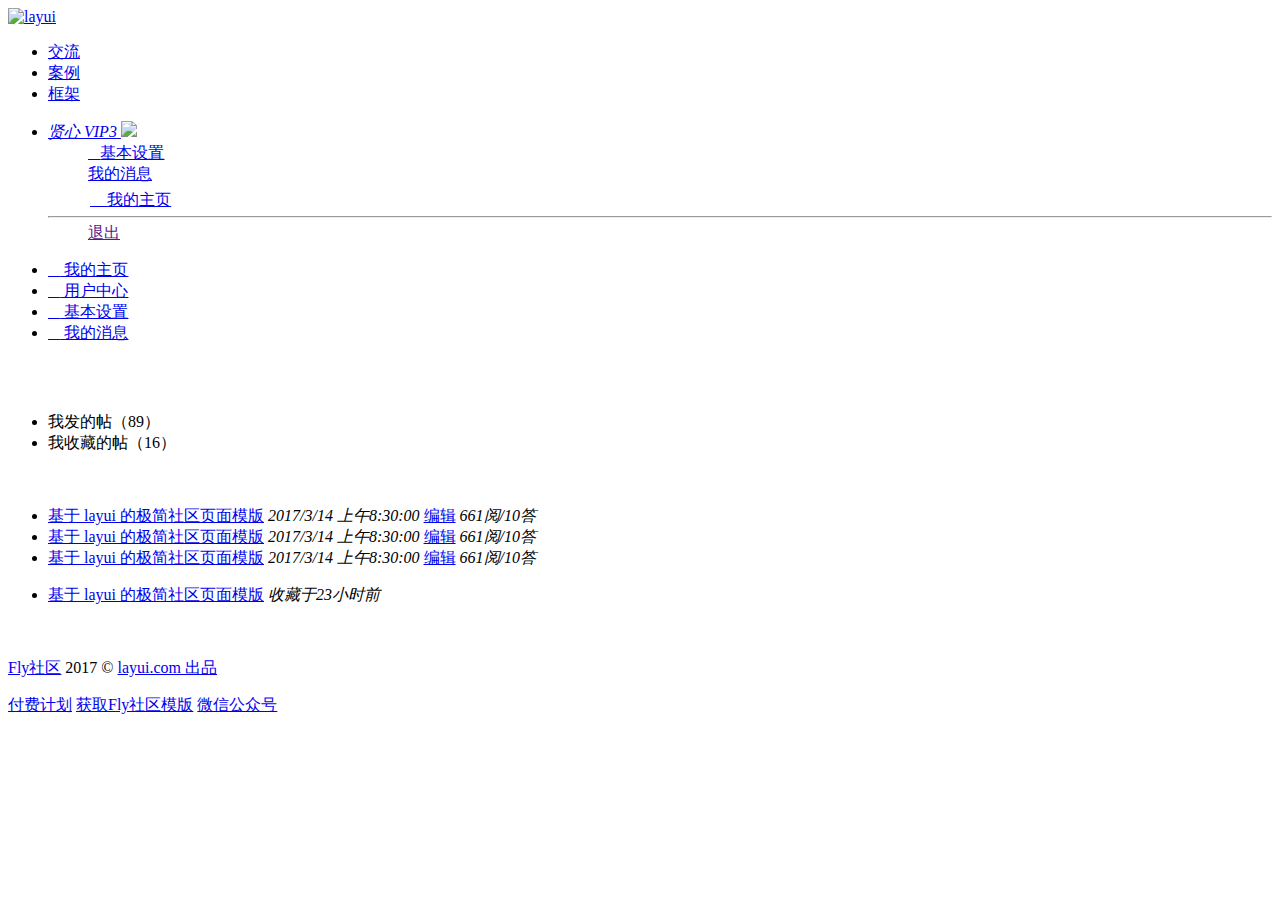
==== src/main/webapp/WEB-INF/html/user/index.html @ c520547f "暂存" ====
<!DOCTYPE html>
<html>
<head>
  <meta charset="utf-8">
  <title>用户中心</title>
  <meta name="viewport" content="width=device-width, initial-scale=1, maximum-scale=1">
  <meta name="keywords" content="fly,layui,前端社区">
  <meta name="description" content="Fly社区是模块化前端UI框架Layui的官网社区，致力于为web开发提供强劲动力">
  <link rel="stylesheet" href="../../res/layui/css/layui.css">
  <link rel="stylesheet" href="../../res/css/global.css">
</head>
<body>

<div class="fly-header layui-bg-black">
  <div class="layui-container">
    <a class="fly-logo" href="/">
      <img src="../../res/images/logo.png" alt="layui">
    </a>
    <ul class="layui-nav fly-nav layui-hide-xs">
      <li class="layui-nav-item layui-this">
        <a href="/"><i class="iconfont icon-jiaoliu"></i>交流</a>
      </li>
      <li class="layui-nav-item">
        <a href="../case/case.html"><i class="iconfont icon-iconmingxinganli"></i>案例</a>
      </li>
      <li class="layui-nav-item">
        <a href="http://www.layui.com/" target="_blank"><i class="iconfont icon-ui"></i>框架</a>
      </li>
    </ul>
    
    <ul class="layui-nav fly-nav-user">
      <!-- 登入后的状态 -->
      <li class="layui-nav-item">
        <a class="fly-nav-avatar" href="javascript:;">
          <cite class="layui-hide-xs">贤心</cite>
          <i class="iconfont icon-renzheng layui-hide-xs" title="认证信息：layui 作者"></i>
          <i class="layui-badge fly-badge-vip layui-hide-xs">VIP3</i>
          <img src="https://tva1.sinaimg.cn/crop.0.0.118.118.180/5db11ff4gw1e77d3nqrv8j203b03cweg.jpg">
        </a>
        <dl class="layui-nav-child">
          <dd><a href="set.html"><i class="layui-icon">&#xe620;</i>基本设置</a></dd>
          <dd><a href="message.html"><i class="iconfont icon-tongzhi" style="top: 4px;"></i>我的消息</a></dd>
          <dd><a href="home.html"><i class="layui-icon" style="margin-left: 2px; font-size: 22px;">&#xe68e;</i>我的主页</a></dd>
          <hr style="margin: 5px 0;">
          <dd><a href="" style="text-align: center;">退出</a></dd>
        </dl>
      </li>
    </ul>
  </div>
</div>

<div class="layui-container fly-marginTop fly-user-main">
  <ul class="layui-nav layui-nav-tree layui-inline" lay-filter="user">
    <li class="layui-nav-item">
      <a href="home.html">
        <i class="layui-icon">&#xe609;</i>
        我的主页
      </a>
    </li>
    <li class="layui-nav-item layui-this">
      <a href="index.html">
        <i class="layui-icon">&#xe612;</i>
        用户中心
      </a>
    </li>
    <li class="layui-nav-item">
      <a href="set.html">
        <i class="layui-icon">&#xe620;</i>
        基本设置
      </a>
    </li>
    <li class="layui-nav-item">
      <a href="message.html">
        <i class="layui-icon">&#xe611;</i>
        我的消息
      </a>
    </li>
  </ul>

  <div class="site-tree-mobile layui-hide">
    <i class="layui-icon">&#xe602;</i>
  </div>
  <div class="site-mobile-shade"></div>
  
  <div class="site-tree-mobile layui-hide">
    <i class="layui-icon">&#xe602;</i>
  </div>
  <div class="site-mobile-shade"></div>
  
  
  <div class="fly-panel fly-panel-user" pad20>
    <!--
    <div class="fly-msg" style="margin-top: 15px;">
      您的邮箱尚未验证，这比较影响您的帐号安全，<a href="activate.html">立即去激活？</a>
    </div>
    -->
    <div class="layui-tab layui-tab-brief" lay-filter="user">
      <ul class="layui-tab-title" id="LAY_mine">
        <li data-type="mine-jie" lay-id="index" class="layui-this">我发的帖（<span>89</span>）</li>
        <li data-type="collection" data-url="/collection/find/" lay-id="collection">我收藏的帖（<span>16</span>）</li>
      </ul>
      <div class="layui-tab-content" style="padding: 20px 0;">
        <div class="layui-tab-item layui-show">
          <ul class="mine-view jie-row">
            <li>
              <a class="jie-title" href="../jie/detail.html" target="_blank">基于 layui 的极简社区页面模版</a>
              <i>2017/3/14 上午8:30:00</i>
              <a class="mine-edit" href="/jie/edit/8116">编辑</a>
              <em>661阅/10答</em>
            </li>
            <li>
              <a class="jie-title" href="../jie/detail.html" target="_blank">基于 layui 的极简社区页面模版</a>
              <i>2017/3/14 上午8:30:00</i>
              <a class="mine-edit" href="/jie/edit/8116">编辑</a>
              <em>661阅/10答</em>
            </li>
            <li>
              <a class="jie-title" href="../jie/detail.html" target="_blank">基于 layui 的极简社区页面模版</a>
              <i>2017/3/14 上午8:30:00</i>
              <a class="mine-edit" href="/jie/edit/8116">编辑</a>
              <em>661阅/10答</em>
            </li>
          </ul>
          <div id="LAY_page"></div>
        </div>
        <div class="layui-tab-item">
          <ul class="mine-view jie-row">
            <li>
              <a class="jie-title" href="../jie/detail.html" target="_blank">基于 layui 的极简社区页面模版</a>
              <i>收藏于23小时前</i>  </li>
          </ul>
          <div id="LAY_page1"></div>
        </div>
      </div>
    </div>
  </div>
</div>

<div class="fly-footer">
  <p><a href="http://fly.layui.com/" target="_blank">Fly社区</a> 2017 &copy; <a href="http://www.layui.com/" target="_blank">layui.com 出品</a></p>
  <p>
    <a href="http://fly.layui.com/jie/3147/" target="_blank">付费计划</a>
    <a href="http://www.layui.com/template/fly/" target="_blank">获取Fly社区模版</a>
    <a href="http://fly.layui.com/jie/2461/" target="_blank">微信公众号</a>
  </p>
</div>

<script src="../../res/layui/layui.js"></script>
<script>
layui.cache.page = 'user';
layui.cache.user = {
  username: '游客'
  ,uid: -1
  ,avatar: '../../res/images/avatar/00.jpg'
  ,experience: 83
  ,sex: '男'
};
layui.config({
  version: "3.0.0"
  ,base: '../../res/mods/'
}).extend({
  fly: 'index'
}).use('fly');
</script>

</body>
</html>
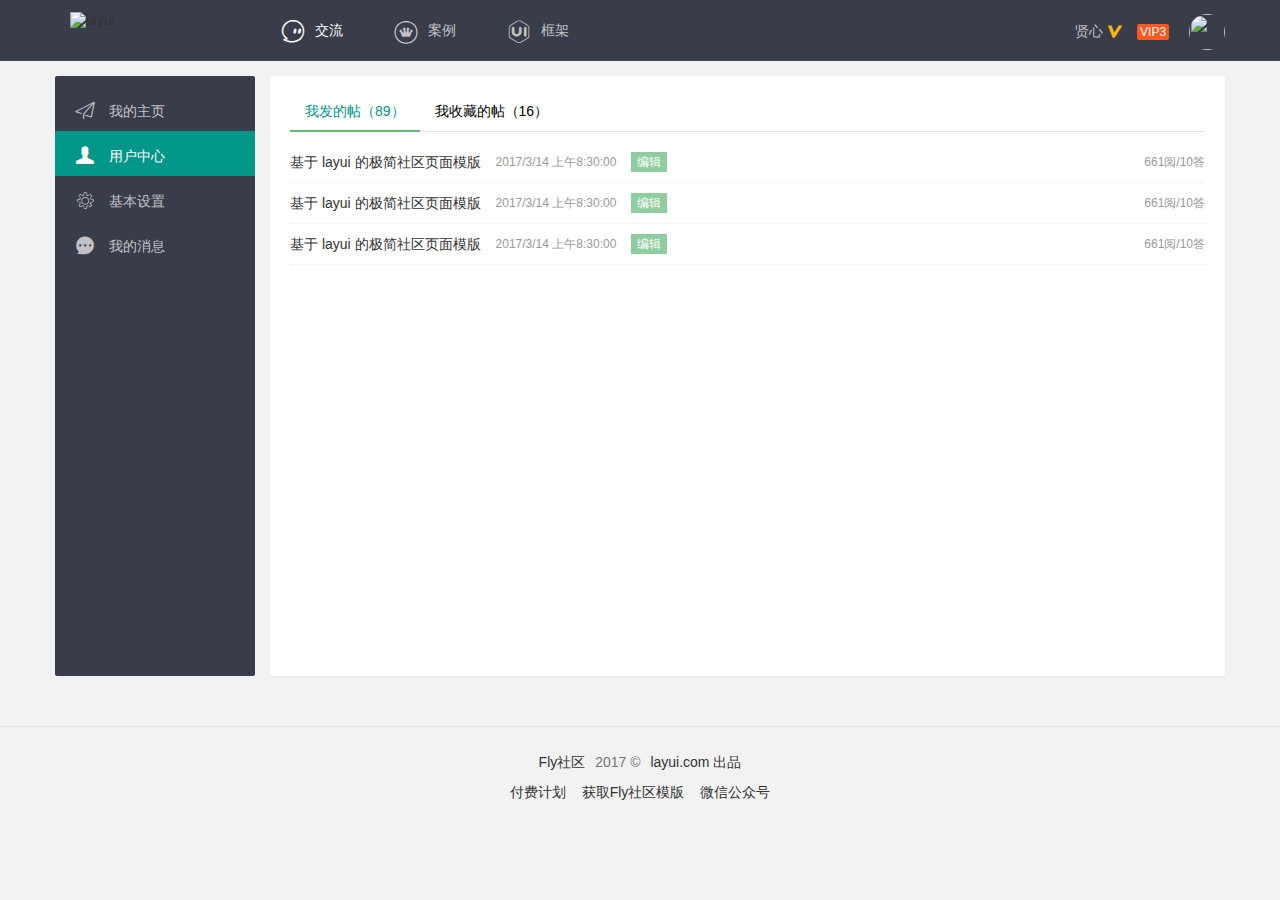
==== commit aba0815e: "基本功能完成" ====
--- a/src/main/webapp/WEB-INF/html/user/index.html
+++ b/src/main/webapp/WEB-INF/html/user/index.html
@@ -7,8 +7,8 @@
   <meta name="viewport" content="width=device-width, initial-scale=1, maximum-scale=1">
   <meta name="keywords" content="fly,layui,前端社区">
   <meta name="description" content="Fly社区是模块化前端UI框架Layui的官网社区，致力于为web开发提供强劲动力">
-  <link rel="stylesheet" href="../../res/layui/css/layui.css">
-  <link rel="stylesheet" href="../../res/css/global.css">
+  <link rel="stylesheet" href="../../../statics/plugin/layui/css/layui.css">
+  <link rel="stylesheet" href="../../../statics/css/global.css">
 </head>
 <body>
 
@@ -82,19 +82,15 @@
     <i class="layui-icon">&#xe602;</i>
   </div>
   <div class="site-mobile-shade"></div>
-  
+
   <div class="site-tree-mobile layui-hide">
     <i class="layui-icon">&#xe602;</i>
   </div>
   <div class="site-mobile-shade"></div>
-  
-  
+
+
   <div class="fly-panel fly-panel-user" pad20>
-    <!--
-    <div class="fly-msg" style="margin-top: 15px;">
-      您的邮箱尚未验证，这比较影响您的帐号安全，<a href="activate.html">立即去激活？</a>
-    </div>
-    -->
+
     <div class="layui-tab layui-tab-brief" lay-filter="user">
       <ul class="layui-tab-title" id="LAY_mine">
         <li data-type="mine-jie" lay-id="index" class="layui-this">我发的帖（<span>89</span>）</li>
--- a/src/main/webapp/statics/plugin/layui/css/layui.css
+++ b/src/main/webapp/statics/plugin/layui/css/layui.css
@@ -0,0 +1,2 @@
+/** layui-v2.5.6 MIT License By https://www.layui.com */
+ .layui-inline,img{display:inline-block;vertical-align:middle}h1,h2,h3,h4,h5,h6{font-weight:400}.layui-edge,.layui-header,.layui-inline,.layui-main{position:relative}.layui-body,.layui-edge,.layui-elip{overflow:hidden}.layui-btn,.layui-edge,.layui-inline,img{vertical-align:middle}.layui-btn,.layui-disabled,.layui-icon,.layui-unselect{-moz-user-select:none;-webkit-user-select:none;-ms-user-select:none}.layui-elip,.layui-form-checkbox span,.layui-form-pane .layui-form-label{text-overflow:ellipsis;white-space:nowrap}.layui-breadcrumb,.layui-tree-btnGroup{visibility:hidden}blockquote,body,button,dd,div,dl,dt,form,h1,h2,h3,h4,h5,h6,input,li,ol,p,pre,td,textarea,th,ul{margin:0;padding:0;-webkit-tap-highlight-color:rgba(0,0,0,0)}a:active,a:hover{outline:0}img{border:none}li{list-style:none}table{border-collapse:collapse;border-spacing:0}h4,h5,h6{font-size:100%}button,input,optgroup,option,select,textarea{font-family:inherit;font-size:inherit;font-style:inherit;font-weight:inherit;outline:0}pre{white-space:pre-wrap;white-space:-moz-pre-wrap;white-space:-pre-wrap;white-space:-o-pre-wrap;word-wrap:break-word}body{line-height:24px;font:14px Helvetica Neue,Helvetica,PingFang SC,Tahoma,Arial,sans-serif}hr{height:1px;margin:10px 0;border:0;clear:both}a{color:#333;text-decoration:none}a:hover{color:#777}a cite{font-style:normal;*cursor:pointer}.layui-border-box,.layui-border-box *{box-sizing:border-box}.layui-box,.layui-box *{box-sizing:content-box}.layui-clear{clear:both;*zoom:1}.layui-clear:after{content:'\20';clear:both;*zoom:1;display:block;height:0}.layui-inline{*display:inline;*zoom:1}.layui-edge{display:inline-block;width:0;height:0;border-width:6px;border-style:dashed;border-color:transparent}.layui-edge-top{top:-4px;border-bottom-color:#999;border-bottom-style:solid}.layui-edge-right{border-left-color:#999;border-left-style:solid}.layui-edge-bottom{top:2px;border-top-color:#999;border-top-style:solid}.layui-edge-left{border-right-color:#999;border-right-style:solid}.layui-disabled,.layui-disabled:hover{color:#d2d2d2!important;cursor:not-allowed!important}.layui-circle{border-radius:100%}.layui-show{display:block!important}.layui-hide{display:none!important}@font-face{font-family:layui-icon;src:url(../font/iconfont.eot?v=256);src:url(../font/iconfont.eot?v=256#iefix) format('embedded-opentype'),url(../font/iconfont.woff2?v=256) format('woff2'),url(../font/iconfont.woff?v=256) format('woff'),url(../font/iconfont.ttf?v=256) format('truetype'),url(../font/iconfont.svg?v=256#layui-icon) format('svg')}.layui-icon{font-family:layui-icon!important;font-size:16px;font-style:normal;-webkit-font-smoothing:antialiased;-moz-osx-font-smoothing:grayscale}.layui-icon-reply-fill:before{content:"\e611"}.layui-icon-set-fill:before{content:"\e614"}.layui-icon-menu-fill:before{content:"\e60f"}.layui-icon-search:before{content:"\e615"}.layui-icon-share:before{content:"\e641"}.layui-icon-set-sm:before{content:"\e620"}.layui-icon-engine:before{content:"\e628"}.layui-icon-close:before{content:"\1006"}.layui-icon-close-fill:before{content:"\1007"}.layui-icon-chart-screen:before{content:"\e629"}.layui-icon-star:before{content:"\e600"}.layui-icon-circle-dot:before{content:"\e617"}.layui-icon-chat:before{content:"\e606"}.layui-icon-release:before{content:"\e609"}.layui-icon-list:before{content:"\e60a"}.layui-icon-chart:before{content:"\e62c"}.layui-icon-ok-circle:before{content:"\1005"}.layui-icon-layim-theme:before{content:"\e61b"}.layui-icon-table:before{content:"\e62d"}.layui-icon-right:before{content:"\e602"}.layui-icon-left:before{content:"\e603"}.layui-icon-cart-simple:before{content:"\e698"}.layui-icon-face-cry:before{content:"\e69c"}.layui-icon-face-smile:before{content:"\e6af"}.layui-icon-survey:before{content:"\e6b2"}.layui-icon-tree:before{content:"\e62e"}.layui-icon-ie:before{content:"\e7bb"}.layui-icon-upload-circle:before{content:"\e62f"}.layui-icon-add-circle:before{content:"\e61f"}.layui-icon-download-circle:before{content:"\e601"}.layui-icon-templeate-1:before{content:"\e630"}.layui-icon-util:before{content:"\e631"}.layui-icon-face-surprised:before{content:"\e664"}.layui-icon-edit:before{content:"\e642"}.layui-icon-speaker:before{content:"\e645"}.layui-icon-down:before{content:"\e61a"}.layui-icon-file:before{content:"\e621"}.layui-icon-layouts:before{content:"\e632"}.layui-icon-rate-half:before{content:"\e6c9"}.layui-icon-add-circle-fine:before{content:"\e608"}.layui-icon-prev-circle:before{content:"\e633"}.layui-icon-read:before{content:"\e705"}.layui-icon-404:before{content:"\e61c"}.layui-icon-carousel:before{content:"\e634"}.layui-icon-help:before{content:"\e607"}.layui-icon-code-circle:before{content:"\e635"}.layui-icon-windows:before{content:"\e67f"}.layui-icon-water:before{content:"\e636"}.layui-icon-username:before{content:"\e66f"}.layui-icon-find-fill:before{content:"\e670"}.layui-icon-about:before{content:"\e60b"}.layui-icon-location:before{content:"\e715"}.layui-icon-up:before{content:"\e619"}.layui-icon-pause:before{content:"\e651"}.layui-icon-date:before{content:"\e637"}.layui-icon-layim-uploadfile:before{content:"\e61d"}.layui-icon-delete:before{content:"\e640"}.layui-icon-play:before{content:"\e652"}.layui-icon-top:before{content:"\e604"}.layui-icon-firefox:before{content:"\e686"}.layui-icon-friends:before{content:"\e612"}.layui-icon-refresh-3:before{content:"\e9aa"}.layui-icon-ok:before{content:"\e605"}.layui-icon-layer:before{content:"\e638"}.layui-icon-face-smile-fine:before{content:"\e60c"}.layui-icon-dollar:before{content:"\e659"}.layui-icon-group:before{content:"\e613"}.layui-icon-layim-download:before{content:"\e61e"}.layui-icon-picture-fine:before{content:"\e60d"}.layui-icon-link:before{content:"\e64c"}.layui-icon-diamond:before{content:"\e735"}.layui-icon-log:before{content:"\e60e"}.layui-icon-key:before{content:"\e683"}.layui-icon-rate-solid:before{content:"\e67a"}.layui-icon-fonts-del:before{content:"\e64f"}.layui-icon-unlink:before{content:"\e64d"}.layui-icon-fonts-clear:before{content:"\e639"}.layui-icon-triangle-r:before{content:"\e623"}.layui-icon-circle:before{content:"\e63f"}.layui-icon-radio:before{content:"\e643"}.layui-icon-align-center:before{content:"\e647"}.layui-icon-align-right:before{content:"\e648"}.layui-icon-align-left:before{content:"\e649"}.layui-icon-loading-1:before{content:"\e63e"}.layui-icon-return:before{content:"\e65c"}.layui-icon-fonts-strong:before{content:"\e62b"}.layui-icon-upload:before{content:"\e67c"}.layui-icon-dialogue:before{content:"\e63a"}.layui-icon-video:before{content:"\e6ed"}.layui-icon-headset:before{content:"\e6fc"}.layui-icon-cellphone-fine:before{content:"\e63b"}.layui-icon-add-1:before{content:"\e654"}.layui-icon-face-smile-b:before{content:"\e650"}.layui-icon-fonts-html:before{content:"\e64b"}.layui-icon-screen-full:before{content:"\e622"}.layui-icon-form:before{content:"\e63c"}.layui-icon-cart:before{content:"\e657"}.layui-icon-camera-fill:before{content:"\e65d"}.layui-icon-tabs:before{content:"\e62a"}.layui-icon-heart-fill:before{content:"\e68f"}.layui-icon-fonts-code:before{content:"\e64e"}.layui-icon-ios:before{content:"\e680"}.layui-icon-at:before{content:"\e687"}.layui-icon-fire:before{content:"\e756"}.layui-icon-set:before{content:"\e716"}.layui-icon-fonts-u:before{content:"\e646"}.layui-icon-triangle-d:before{content:"\e625"}.layui-icon-tips:before{content:"\e702"}.layui-icon-picture:before{content:"\e64a"}.layui-icon-more-vertical:before{content:"\e671"}.layui-icon-bluetooth:before{content:"\e689"}.layui-icon-flag:before{content:"\e66c"}.layui-icon-loading:before{content:"\e63d"}.layui-icon-fonts-i:before{content:"\e644"}.layui-icon-refresh-1:before{content:"\e666"}.layui-icon-rmb:before{content:"\e65e"}.layui-icon-addition:before{content:"\e624"}.layui-icon-home:before{content:"\e68e"}.layui-icon-time:before{content:"\e68d"}.layui-icon-user:before{content:"\e770"}.layui-icon-notice:before{content:"\e667"}.layui-icon-chrome:before{content:"\e68a"}.layui-icon-edge:before{content:"\e68b"}.layui-icon-login-weibo:before{content:"\e675"}.layui-icon-voice:before{content:"\e688"}.layui-icon-upload-drag:before{content:"\e681"}.layui-icon-login-qq:before{content:"\e676"}.layui-icon-snowflake:before{content:"\e6b1"}.layui-icon-heart:before{content:"\e68c"}.layui-icon-logout:before{content:"\e682"}.layui-icon-file-b:before{content:"\e655"}.layui-icon-template:before{content:"\e663"}.layui-icon-transfer:before{content:"\e691"}.layui-icon-auz:before{content:"\e672"}.layui-icon-console:before{content:"\e665"}.layui-icon-app:before{content:"\e653"}.layui-icon-prev:before{content:"\e65a"}.layui-icon-website:before{content:"\e7ae"}.layui-icon-next:before{content:"\e65b"}.layui-icon-component:before{content:"\e857"}.layui-icon-android:before{content:"\e684"}.layui-icon-more:before{content:"\e65f"}.layui-icon-login-wechat:before{content:"\e677"}.layui-icon-shrink-right:before{content:"\e668"}.layui-icon-spread-left:before{content:"\e66b"}.layui-icon-camera:before{content:"\e660"}.layui-icon-note:before{content:"\e66e"}.layui-icon-refresh:before{content:"\e669"}.layui-icon-female:before{content:"\e661"}.layui-icon-male:before{content:"\e662"}.layui-icon-screen-restore:before{content:"\e758"}.layui-icon-password:before{content:"\e673"}.layui-icon-senior:before{content:"\e674"}.layui-icon-theme:before{content:"\e66a"}.layui-icon-tread:before{content:"\e6c5"}.layui-icon-praise:before{content:"\e6c6"}.layui-icon-star-fill:before{content:"\e658"}.layui-icon-rate:before{content:"\e67b"}.layui-icon-template-1:before{content:"\e656"}.layui-icon-vercode:before{content:"\e679"}.layui-icon-service:before{content:"\e626"}.layui-icon-cellphone:before{content:"\e678"}.layui-icon-print:before{content:"\e66d"}.layui-icon-cols:before{content:"\e610"}.layui-icon-wifi:before{content:"\e7e0"}.layui-icon-export:before{content:"\e67d"}.layui-icon-rss:before{content:"\e808"}.layui-icon-slider:before{content:"\e714"}.layui-icon-email:before{content:"\e618"}.layui-icon-subtraction:before{content:"\e67e"}.layui-icon-mike:before{content:"\e6dc"}.layui-icon-light:before{content:"\e748"}.layui-icon-gift:before{content:"\e627"}.layui-icon-mute:before{content:"\e685"}.layui-icon-reduce-circle:before{content:"\e616"}.layui-icon-music:before{content:"\e690"}.layui-main{width:1140px;margin:0 auto}.layui-header{z-index:1000;height:60px}.layui-header a:hover{transition:all .5s;-webkit-transition:all .5s}.layui-side{position:fixed;left:0;top:0;bottom:0;z-index:999;width:200px;overflow-x:hidden}.layui-side-scroll{position:relative;width:220px;height:100%;overflow-x:hidden}.layui-body{position:absolute;left:200px;right:0;top:0;bottom:0;z-index:998;width:auto;overflow-y:auto;box-sizing:border-box}.layui-layout-body{overflow:hidden}.layui-layout-admin .layui-header{background-color:#23262E}.layui-layout-admin .layui-side{top:60px;width:200px;overflow-x:hidden}.layui-layout-admin .layui-body{position:fixed;top:60px;bottom:44px}.layui-layout-admin .layui-main{width:auto;margin:0 15px}.layui-layout-admin .layui-footer{position:fixed;left:200px;right:0;bottom:0;height:44px;line-height:44px;padding:0 15px;background-color:#eee}.layui-layout-admin .layui-logo{position:absolute;left:0;top:0;width:200px;height:100%;line-height:60px;text-align:center;color:#009688;font-size:16px}.layui-layout-admin .layui-header .layui-nav{background:0 0}.layui-layout-left{position:absolute!important;left:200px;top:0}.layui-layout-right{position:absolute!important;right:0;top:0}.layui-container{position:relative;margin:0 auto;padding:0 15px;box-sizing:border-box}.layui-fluid{position:relative;margin:0 auto;padding:0 15px}.layui-row:after,.layui-row:before{content:'';display:block;clear:both}.layui-col-lg1,.layui-col-lg10,.layui-col-lg11,.layui-col-lg12,.layui-col-lg2,.layui-col-lg3,.layui-col-lg4,.layui-col-lg5,.layui-col-lg6,.layui-col-lg7,.layui-col-lg8,.layui-col-lg9,.layui-col-md1,.layui-col-md10,.layui-col-md11,.layui-col-md12,.layui-col-md2,.layui-col-md3,.layui-col-md4,.layui-col-md5,.layui-col-md6,.layui-col-md7,.layui-col-md8,.layui-col-md9,.layui-col-sm1,.layui-col-sm10,.layui-col-sm11,.layui-col-sm12,.layui-col-sm2,.layui-col-sm3,.layui-col-sm4,.layui-col-sm5,.layui-col-sm6,.layui-col-sm7,.layui-col-sm8,.layui-col-sm9,.layui-col-xs1,.layui-col-xs10,.layui-col-xs11,.layui-col-xs12,.layui-col-xs2,.layui-col-xs3,.layui-col-xs4,.layui-col-xs5,.layui-col-xs6,.layui-col-xs7,.layui-col-xs8,.layui-col-xs9{position:relative;display:block;box-sizing:border-box}.layui-col-xs1,.layui-col-xs10,.layui-col-xs11,.layui-col-xs12,.layui-col-xs2,.layui-col-xs3,.layui-col-xs4,.layui-col-xs5,.layui-col-xs6,.layui-col-xs7,.layui-col-xs8,.layui-col-xs9{float:left}.layui-col-xs1{width:8.33333333%}.layui-col-xs2{width:16.66666667%}.layui-col-xs3{width:25%}.layui-col-xs4{width:33.33333333%}.layui-col-xs5{width:41.66666667%}.layui-col-xs6{width:50%}.layui-col-xs7{width:58.33333333%}.layui-col-xs8{width:66.66666667%}.layui-col-xs9{width:75%}.layui-col-xs10{width:83.33333333%}.layui-col-xs11{width:91.66666667%}.layui-col-xs12{width:100%}.layui-col-xs-offset1{margin-left:8.33333333%}.layui-col-xs-offset2{margin-left:16.66666667%}.layui-col-xs-offset3{margin-left:25%}.layui-col-xs-offset4{margin-left:33.33333333%}.layui-col-xs-offset5{margin-left:41.66666667%}.layui-col-xs-offset6{margin-left:50%}.layui-col-xs-offset7{margin-left:58.33333333%}.layui-col-xs-offset8{margin-left:66.66666667%}.layui-col-xs-offset9{margin-left:75%}.layui-col-xs-offset10{margin-left:83.33333333%}.layui-col-xs-offset11{margin-left:91.66666667%}.layui-col-xs-offset12{margin-left:100%}@media screen and (max-width:768px){.layui-hide-xs{display:none!important}.layui-show-xs-block{display:block!important}.layui-show-xs-inline{display:inline!important}.layui-show-xs-inline-block{display:inline-block!important}}@media screen and (min-width:768px){.layui-container{width:750px}.layui-hide-sm{display:none!important}.layui-show-sm-block{display:block!important}.layui-show-sm-inline{display:inline!important}.layui-show-sm-inline-block{display:inline-block!important}.layui-col-sm1,.layui-col-sm10,.layui-col-sm11,.layui-col-sm12,.layui-col-sm2,.layui-col-sm3,.layui-col-sm4,.layui-col-sm5,.layui-col-sm6,.layui-col-sm7,.layui-col-sm8,.layui-col-sm9{float:left}.layui-col-sm1{width:8.33333333%}.layui-col-sm2{width:16.66666667%}.layui-col-sm3{width:25%}.layui-col-sm4{width:33.33333333%}.layui-col-sm5{width:41.66666667%}.layui-col-sm6{width:50%}.layui-col-sm7{width:58.33333333%}.layui-col-sm8{width:66.66666667%}.layui-col-sm9{width:75%}.layui-col-sm10{width:83.33333333%}.layui-col-sm11{width:91.66666667%}.layui-col-sm12{width:100%}.layui-col-sm-offset1{margin-left:8.33333333%}.layui-col-sm-offset2{margin-left:16.66666667%}.layui-col-sm-offset3{margin-left:25%}.layui-col-sm-offset4{margin-left:33.33333333%}.layui-col-sm-offset5{margin-left:41.66666667%}.layui-col-sm-offset6{margin-left:50%}.layui-col-sm-offset7{margin-left:58.33333333%}.layui-col-sm-offset8{margin-left:66.66666667%}.layui-col-sm-offset9{margin-left:75%}.layui-col-sm-offset10{margin-left:83.33333333%}.layui-col-sm-offset11{margin-left:91.66666667%}.layui-col-sm-offset12{margin-left:100%}}@media screen and (min-width:992px){.layui-container{width:970px}.layui-hide-md{display:none!important}.layui-show-md-block{display:block!important}.layui-show-md-inline{display:inline!important}.layui-show-md-inline-block{display:inline-block!important}.layui-col-md1,.layui-col-md10,.layui-col-md11,.layui-col-md12,.layui-col-md2,.layui-col-md3,.layui-col-md4,.layui-col-md5,.layui-col-md6,.layui-col-md7,.layui-col-md8,.layui-col-md9{float:left}.layui-col-md1{width:8.33333333%}.layui-col-md2{width:16.66666667%}.layui-col-md3{width:25%}.layui-col-md4{width:33.33333333%}.layui-col-md5{width:41.66666667%}.layui-col-md6{width:50%}.layui-col-md7{width:58.33333333%}.layui-col-md8{width:66.66666667%}.layui-col-md9{width:75%}.layui-col-md10{width:83.33333333%}.layui-col-md11{width:91.66666667%}.layui-col-md12{width:100%}.layui-col-md-offset1{margin-left:8.33333333%}.layui-col-md-offset2{margin-left:16.66666667%}.layui-col-md-offset3{margin-left:25%}.layui-col-md-offset4{margin-left:33.33333333%}.layui-col-md-offset5{margin-left:41.66666667%}.layui-col-md-offset6{margin-left:50%}.layui-col-md-offset7{margin-left:58.33333333%}.layui-col-md-offset8{margin-left:66.66666667%}.layui-col-md-offset9{margin-left:75%}.layui-col-md-offset10{margin-left:83.33333333%}.layui-col-md-offset11{margin-left:91.66666667%}.layui-col-md-offset12{margin-left:100%}}@media screen and (min-width:1200px){.layui-container{width:1170px}.layui-hide-lg{display:none!important}.layui-show-lg-block{display:block!important}.layui-show-lg-inline{display:inline!important}.layui-show-lg-inline-block{display:inline-block!important}.layui-col-lg1,.layui-col-lg10,.layui-col-lg11,.layui-col-lg12,.layui-col-lg2,.layui-col-lg3,.layui-col-lg4,.layui-col-lg5,.layui-col-lg6,.layui-col-lg7,.layui-col-lg8,.layui-col-lg9{float:left}.layui-col-lg1{width:8.33333333%}.layui-col-lg2{width:16.66666667%}.layui-col-lg3{width:25%}.layui-col-lg4{width:33.33333333%}.layui-col-lg5{width:41.66666667%}.layui-col-lg6{width:50%}.layui-col-lg7{width:58.33333333%}.layui-col-lg8{width:66.66666667%}.layui-col-lg9{width:75%}.layui-col-lg10{width:83.33333333%}.layui-col-lg11{width:91.66666667%}.layui-col-lg12{width:100%}.layui-col-lg-offset1{margin-left:8.33333333%}.layui-col-lg-offset2{margin-left:16.66666667%}.layui-col-lg-offset3{margin-left:25%}.layui-col-lg-offset4{margin-left:33.33333333%}.layui-col-lg-offset5{margin-left:41.66666667%}.layui-col-lg-offset6{margin-left:50%}.layui-col-lg-offset7{margin-left:58.33333333%}.layui-col-lg-offset8{margin-left:66.66666667%}.layui-col-lg-offset9{margin-left:75%}.layui-col-lg-offset10{margin-left:83.33333333%}.layui-col-lg-offset11{margin-left:91.66666667%}.layui-col-lg-offset12{margin-left:100%}}.layui-col-space1{margin:-.5px}.layui-col-space1>*{padding:.5px}.layui-col-space2{margin:-1px}.layui-col-space2>*{padding:1px}.layui-col-space4{margin:-2px}.layui-col-space4>*{padding:2px}.layui-col-space5{margin:-2.5px}.layui-col-space5>*{padding:2.5px}.layui-col-space6{margin:-3px}.layui-col-space6>*{padding:3px}.layui-col-space8{margin:-4px}.layui-col-space8>*{padding:4px}.layui-col-space10{margin:-5px}.layui-col-space10>*{padding:5px}.layui-col-space12{margin:-6px}.layui-col-space12>*{padding:6px}.layui-col-space14{margin:-7px}.layui-col-space14>*{padding:7px}.layui-col-space15{margin:-7.5px}.layui-col-space15>*{padding:7.5px}.layui-col-space16{margin:-8px}.layui-col-space16>*{padding:8px}.layui-col-space18{margin:-9px}.layui-col-space18>*{padding:9px}.layui-col-space20{margin:-10px}.layui-col-space20>*{padding:10px}.layui-col-space22{margin:-11px}.layui-col-space22>*{padding:11px}.layui-col-space24{margin:-12px}.layui-col-space24>*{padding:12px}.layui-col-space25{margin:-12.5px}.layui-col-space25>*{padding:12.5px}.layui-col-space26{margin:-13px}.layui-col-space26>*{padding:13px}.layui-col-space28{margin:-14px}.layui-col-space28>*{padding:14px}.layui-col-space30{margin:-15px}.layui-col-space30>*{padding:15px}.layui-btn,.layui-input,.layui-select,.layui-textarea,.layui-upload-button{outline:0;-webkit-appearance:none;transition:all .3s;-webkit-transition:all .3s;box-sizing:border-box}.layui-elem-quote{margin-bottom:10px;padding:15px;line-height:22px;border-left:5px solid #009688;border-radius:0 2px 2px 0;background-color:#f2f2f2}.layui-quote-nm{border-style:solid;border-width:1px 1px 1px 5px;background:0 0}.layui-elem-field{margin-bottom:10px;padding:0;border-width:1px;border-style:solid}.layui-elem-field legend{margin-left:20px;padding:0 10px;font-size:20px;font-weight:300}.layui-field-title{margin:10px 0 20px;border-width:1px 0 0}.layui-field-box{padding:10px 15px}.layui-field-title .layui-field-box{padding:10px 0}.layui-progress{position:relative;height:6px;border-radius:20px;background-color:#e2e2e2}.layui-progress-bar{position:absolute;left:0;top:0;width:0;max-width:100%;height:6px;border-radius:20px;text-align:right;background-color:#5FB878;transition:all .3s;-webkit-transition:all .3s}.layui-progress-big,.layui-progress-big .layui-progress-bar{height:18px;line-height:18px}.layui-progress-text{position:relative;top:-20px;line-height:18px;font-size:12px;color:#666}.layui-progress-big .layui-progress-text{position:static;padding:0 10px;color:#fff}.layui-collapse{border-width:1px;border-style:solid;border-radius:2px}.layui-colla-content,.layui-colla-item{border-top-width:1px;border-top-style:solid}.layui-colla-item:first-child{border-top:none}.layui-colla-title{position:relative;height:42px;line-height:42px;padding:0 15px 0 35px;color:#333;background-color:#f2f2f2;cursor:pointer;font-size:14px;overflow:hidden}.layui-colla-content{display:none;padding:10px 15px;line-height:22px;color:#666}.layui-colla-icon{position:absolute;left:15px;top:0;font-size:14px}.layui-card{margin-bottom:15px;border-radius:2px;background-color:#fff;box-shadow:0 1px 2px 0 rgba(0,0,0,.05)}.layui-card:last-child{margin-bottom:0}.layui-card-header{position:relative;height:42px;line-height:42px;padding:0 15px;border-bottom:1px solid #f6f6f6;color:#333;border-radius:2px 2px 0 0;font-size:14px}.layui-bg-black,.layui-bg-blue,.layui-bg-cyan,.layui-bg-green,.layui-bg-orange,.layui-bg-red{color:#fff!important}.layui-card-body{position:relative;padding:10px 15px;line-height:24px}.layui-card-body[pad15]{padding:15px}.layui-card-body[pad20]{padding:20px}.layui-card-body .layui-table{margin:5px 0}.layui-card .layui-tab{margin:0}.layui-panel-window{position:relative;padding:15px;border-radius:0;border-top:5px solid #E6E6E6;background-color:#fff}.layui-auxiliar-moving{position:fixed;left:0;right:0;top:0;bottom:0;width:100%;height:100%;background:0 0;z-index:9999999999}.layui-form-label,.layui-form-mid,.layui-form-select,.layui-input-block,.layui-input-inline,.layui-textarea{position:relative}.layui-bg-red{background-color:#FF5722!important}.layui-bg-orange{background-color:#FFB800!important}.layui-bg-green{background-color:#009688!important}.layui-bg-cyan{background-color:#2F4056!important}.layui-bg-blue{background-color:#1E9FFF!important}.layui-bg-black{background-color:#393D49!important}.layui-bg-gray{background-color:#eee!important;color:#666!important}.layui-badge-rim,.layui-colla-content,.layui-colla-item,.layui-collapse,.layui-elem-field,.layui-form-pane .layui-form-item[pane],.layui-form-pane .layui-form-label,.layui-input,.layui-layedit,.layui-layedit-tool,.layui-quote-nm,.layui-select,.layui-tab-bar,.layui-tab-card,.layui-tab-title,.layui-tab-title .layui-this:after,.layui-textarea{border-color:#e6e6e6}.layui-timeline-item:before,hr{background-color:#e6e6e6}.layui-text{line-height:22px;font-size:14px;color:#666}.layui-text h1,.layui-text h2,.layui-text h3{font-weight:500;color:#333}.layui-text h1{font-size:30px}.layui-text h2{font-size:24px}.layui-text h3{font-size:18px}.layui-text a:not(.layui-btn){color:#01AAED}.layui-text a:not(.layui-btn):hover{text-decoration:underline}.layui-text ul{padding:5px 0 5px 15px}.layui-text ul li{margin-top:5px;list-style-type:disc}.layui-text em,.layui-word-aux{color:#999!important;padding:0 5px!important}.layui-btn{display:inline-block;height:38px;line-height:38px;padding:0 18px;background-color:#009688;color:#fff;white-space:nowrap;text-align:center;font-size:14px;border:none;border-radius:2px;cursor:pointer}.layui-btn:hover{opacity:.8;filter:alpha(opacity=80);color:#fff}.layui-btn:active{opacity:1;filter:alpha(opacity=100)}.layui-btn+.layui-btn{margin-left:10px}.layui-btn-container{font-size:0}.layui-btn-container .layui-btn{margin-right:10px;margin-bottom:10px}.layui-btn-container .layui-btn+.layui-btn{margin-left:0}.layui-table .layui-btn-container .layui-btn{margin-bottom:9px}.layui-btn-radius{border-radius:100px}.layui-btn .layui-icon{margin-right:3px;font-size:18px;vertical-align:bottom;vertical-align:middle\9}.layui-btn-primary{border:1px solid #C9C9C9;background-color:#fff;color:#555}.layui-btn-primary:hover{border-color:#009688;color:#333}.layui-btn-normal{background-color:#1E9FFF}.layui-btn-warm{background-color:#FFB800}.layui-btn-danger{background-color:#FF5722}.layui-btn-checked{background-color:#5FB878}.layui-btn-disabled,.layui-btn-disabled:active,.layui-btn-disabled:hover{border:1px solid #e6e6e6;background-color:#FBFBFB;color:#C9C9C9;cursor:not-allowed;opacity:1}.layui-btn-lg{height:44px;line-height:44px;padding:0 25px;font-size:16px}.layui-btn-sm{height:30px;line-height:30px;padding:0 10px;font-size:12px}.layui-btn-sm i{font-size:16px!important}.layui-btn-xs{height:22px;line-height:22px;padding:0 5px;font-size:12px}.layui-btn-xs i{font-size:14px!important}.layui-btn-group{display:inline-block;vertical-align:middle;font-size:0}.layui-btn-group .layui-btn{margin-left:0!important;margin-right:0!important;border-left:1px solid rgba(255,255,255,.5);border-radius:0}.layui-btn-group .layui-btn-primary{border-left:none}.layui-btn-group .layui-btn-primary:hover{border-color:#C9C9C9;color:#009688}.layui-btn-group .layui-btn:first-child{border-left:none;border-radius:2px 0 0 2px}.layui-btn-group .layui-btn-primary:first-child{border-left:1px solid #c9c9c9}.layui-btn-group .layui-btn:last-child{border-radius:0 2px 2px 0}.layui-btn-group .layui-btn+.layui-btn{margin-left:0}.layui-btn-group+.layui-btn-group{margin-left:10px}.layui-btn-fluid{width:100%}.layui-input,.layui-select,.layui-textarea{height:38px;line-height:1.3;line-height:38px\9;border-width:1px;border-style:solid;background-color:#fff;border-radius:2px}.layui-input::-webkit-input-placeholder,.layui-select::-webkit-input-placeholder,.layui-textarea::-webkit-input-placeholder{line-height:1.3}.layui-input,.layui-textarea{display:block;width:100%;padding-left:10px}.layui-input:hover,.layui-textarea:hover{border-color:#D2D2D2!important}.layui-input:focus,.layui-textarea:focus{border-color:#C9C9C9!important}.layui-textarea{min-height:100px;height:auto;line-height:20px;padding:6px 10px;resize:vertical}.layui-select{padding:0 10px}.layui-form input[type=checkbox],.layui-form input[type=radio],.layui-form select{display:none}.layui-form [lay-ignore]{display:initial}.layui-form-item{margin-bottom:15px;clear:both;*zoom:1}.layui-form-item:after{content:'\20';clear:both;*zoom:1;display:block;height:0}.layui-form-label{float:left;display:block;padding:9px 15px;width:80px;font-weight:400;line-height:20px;text-align:right}.layui-form-label-col{display:block;float:none;padding:9px 0;line-height:20px;text-align:left}.layui-form-item .layui-inline{margin-bottom:5px;margin-right:10px}.layui-input-block{margin-left:110px;min-height:36px}.layui-input-inline{display:inline-block;vertical-align:middle}.layui-form-item .layui-input-inline{float:left;width:190px;margin-right:10px}.layui-form-text .layui-input-inline{width:auto}.layui-form-mid{float:left;display:block;padding:9px 0!important;line-height:20px;margin-right:10px}.layui-form-danger+.layui-form-select .layui-input,.layui-form-danger:focus{border-color:#FF5722!important}.layui-form-select .layui-input{padding-right:30px;cursor:pointer}.layui-form-select .layui-edge{position:absolute;right:10px;top:50%;margin-top:-3px;cursor:pointer;border-width:6px;border-top-color:#c2c2c2;border-top-style:solid;transition:all .3s;-webkit-transition:all .3s}.layui-form-select dl{display:none;position:absolute;left:0;top:42px;padding:5px 0;z-index:899;min-width:100%;border:1px solid #d2d2d2;max-height:300px;overflow-y:auto;background-color:#fff;border-radius:2px;box-shadow:0 2px 4px rgba(0,0,0,.12);box-sizing:border-box}.layui-form-select dl dd,.layui-form-select dl dt{padding:0 10px;line-height:36px;white-space:nowrap;overflow:hidden;text-overflow:ellipsis}.layui-form-select dl dt{font-size:12px;color:#999}.layui-form-select dl dd{cursor:pointer}.layui-form-select dl dd:hover{background-color:#f2f2f2;-webkit-transition:.5s all;transition:.5s all}.layui-form-select .layui-select-group dd{padding-left:20px}.layui-form-select dl dd.layui-select-tips{padding-left:10px!important;color:#999}.layui-form-select dl dd.layui-this{background-color:#5FB878;color:#fff}.layui-form-checkbox,.layui-form-select dl dd.layui-disabled{background-color:#fff}.layui-form-selected dl{display:block}.layui-form-checkbox,.layui-form-checkbox *,.layui-form-switch{display:inline-block;vertical-align:middle}.layui-form-selected .layui-edge{margin-top:-9px;-webkit-transform:rotate(180deg);transform:rotate(180deg);margin-top:-3px\9}:root .layui-form-selected .layui-edge{margin-top:-9px\0/IE9}.layui-form-selectup dl{top:auto;bottom:42px}.layui-select-none{margin:5px 0;text-align:center;color:#999}.layui-select-disabled .layui-disabled{border-color:#eee!important}.layui-select-disabled .layui-edge{border-top-color:#d2d2d2}.layui-form-checkbox{position:relative;height:30px;line-height:30px;margin-right:10px;padding-right:30px;cursor:pointer;font-size:0;-webkit-transition:.1s linear;transition:.1s linear;box-sizing:border-box}.layui-form-checkbox span{padding:0 10px;height:100%;font-size:14px;border-radius:2px 0 0 2px;background-color:#d2d2d2;color:#fff;overflow:hidden}.layui-form-checkbox:hover span{background-color:#c2c2c2}.layui-form-checkbox i{position:absolute;right:0;top:0;width:30px;height:28px;border:1px solid #d2d2d2;border-left:none;border-radius:0 2px 2px 0;color:#fff;font-size:20px;text-align:center}.layui-form-checkbox:hover i{border-color:#c2c2c2;color:#c2c2c2}.layui-form-checked,.layui-form-checked:hover{border-color:#5FB878}.layui-form-checked span,.layui-form-checked:hover span{background-color:#5FB878}.layui-form-checked i,.layui-form-checked:hover i{color:#5FB878}.layui-form-item .layui-form-checkbox{margin-top:4px}.layui-form-checkbox[lay-skin=primary]{height:auto!important;line-height:normal!important;min-width:18px;min-height:18px;border:none!important;margin-right:0;padding-left:28px;padding-right:0;background:0 0}.layui-form-checkbox[lay-skin=primary] span{padding-left:0;padding-right:15px;line-height:18px;background:0 0;color:#666}.layui-form-checkbox[lay-skin=primary] i{right:auto;left:0;width:16px;height:16px;line-height:16px;border:1px solid #d2d2d2;font-size:12px;border-radius:2px;background-color:#fff;-webkit-transition:.1s linear;transition:.1s linear}.layui-form-checkbox[lay-skin=primary]:hover i{border-color:#5FB878;color:#fff}.layui-form-checked[lay-skin=primary] i{border-color:#5FB878!important;background-color:#5FB878;color:#fff}.layui-checkbox-disbaled[lay-skin=primary] span{background:0 0!important;color:#c2c2c2}.layui-checkbox-disbaled[lay-skin=primary]:hover i{border-color:#d2d2d2}.layui-form-item .layui-form-checkbox[lay-skin=primary]{margin-top:10px}.layui-form-switch{position:relative;height:22px;line-height:22px;min-width:35px;padding:0 5px;margin-top:8px;border:1px solid #d2d2d2;border-radius:20px;cursor:pointer;background-color:#fff;-webkit-transition:.1s linear;transition:.1s linear}.layui-form-switch i{position:absolute;left:5px;top:3px;width:16px;height:16px;border-radius:20px;background-color:#d2d2d2;-webkit-transition:.1s linear;transition:.1s linear}.layui-form-switch em{position:relative;top:0;width:25px;margin-left:21px;padding:0!important;text-align:center!important;color:#999!important;font-style:normal!important;font-size:12px}.layui-form-onswitch{border-color:#5FB878;background-color:#5FB878}.layui-checkbox-disbaled,.layui-checkbox-disbaled i{border-color:#e2e2e2!important}.layui-form-onswitch i{left:100%;margin-left:-21px;background-color:#fff}.layui-form-onswitch em{margin-left:5px;margin-right:21px;color:#fff!important}.layui-checkbox-disbaled span{background-color:#e2e2e2!important}.layui-checkbox-disbaled:hover i{color:#fff!important}[lay-radio]{display:none}.layui-form-radio,.layui-form-radio *{display:inline-block;vertical-align:middle}.layui-form-radio{line-height:28px;margin:6px 10px 0 0;padding-right:10px;cursor:pointer;font-size:0}.layui-form-radio *{font-size:14px}.layui-form-radio>i{margin-right:8px;font-size:22px;color:#c2c2c2}.layui-form-radio>i:hover,.layui-form-radioed>i{color:#5FB878}.layui-radio-disbaled>i{color:#e2e2e2!important}.layui-form-pane .layui-form-label{width:110px;padding:8px 15px;height:38px;line-height:20px;border-width:1px;border-style:solid;border-radius:2px 0 0 2px;text-align:center;background-color:#FBFBFB;overflow:hidden;box-sizing:border-box}.layui-form-pane .layui-input-inline{margin-left:-1px}.layui-form-pane .layui-input-block{margin-left:110px;left:-1px}.layui-form-pane .layui-input{border-radius:0 2px 2px 0}.layui-form-pane .layui-form-text .layui-form-label{float:none;width:100%;border-radius:2px;box-sizing:border-box;text-align:left}.layui-form-pane .layui-form-text .layui-input-inline{display:block;margin:0;top:-1px;clear:both}.layui-form-pane .layui-form-text .layui-input-block{margin:0;left:0;top:-1px}.layui-form-pane .layui-form-text .layui-textarea{min-height:100px;border-radius:0 0 2px 2px}.layui-form-pane .layui-form-checkbox{margin:4px 0 4px 10px}.layui-form-pane .layui-form-radio,.layui-form-pane .layui-form-switch{margin-top:6px;margin-left:10px}.layui-form-pane .layui-form-item[pane]{position:relative;border-width:1px;border-style:solid}.layui-form-pane .layui-form-item[pane] .layui-form-label{position:absolute;left:0;top:0;height:100%;border-width:0 1px 0 0}.layui-form-pane .layui-form-item[pane] .layui-input-inline{margin-left:110px}@media screen and (max-width:450px){.layui-form-item .layui-form-label{text-overflow:ellipsis;overflow:hidden;white-space:nowrap}.layui-form-item .layui-inline{display:block;margin-right:0;margin-bottom:20px;clear:both}.layui-form-item .layui-inline:after{content:'\20';clear:both;display:block;height:0}.layui-form-item .layui-input-inline{display:block;float:none;left:-3px;width:auto;margin:0 0 10px 112px}.layui-form-item .layui-input-inline+.layui-form-mid{margin-left:110px;top:-5px;padding:0}.layui-form-item .layui-form-checkbox{margin-right:5px;margin-bottom:5px}}.layui-layedit{border-width:1px;border-style:solid;border-radius:2px}.layui-layedit-tool{padding:3px 5px;border-bottom-width:1px;border-bottom-style:solid;font-size:0}.layedit-tool-fixed{position:fixed;top:0;border-top:1px solid #e2e2e2}.layui-layedit-tool .layedit-tool-mid,.layui-layedit-tool .layui-icon{display:inline-block;vertical-align:middle;text-align:center;font-size:14px}.layui-layedit-tool .layui-icon{position:relative;width:32px;height:30px;line-height:30px;margin:3px 5px;color:#777;cursor:pointer;border-radius:2px}.layui-layedit-tool .layui-icon:hover{color:#393D49}.layui-layedit-tool .layui-icon:active{color:#000}.layui-layedit-tool .layedit-tool-active{background-color:#e2e2e2;color:#000}.layui-layedit-tool .layui-disabled,.layui-layedit-tool .layui-disabled:hover{color:#d2d2d2;cursor:not-allowed}.layui-layedit-tool .layedit-tool-mid{width:1px;height:18px;margin:0 10px;background-color:#d2d2d2}.layedit-tool-html{width:50px!important;font-size:30px!important}.layedit-tool-b,.layedit-tool-code,.layedit-tool-help{font-size:16px!important}.layedit-tool-d,.layedit-tool-face,.layedit-tool-image,.layedit-tool-unlink{font-size:18px!important}.layedit-tool-image input{position:absolute;font-size:0;left:0;top:0;width:100%;height:100%;opacity:.01;filter:Alpha(opacity=1);cursor:pointer}.layui-layedit-iframe iframe{display:block;width:100%}#LAY_layedit_code{overflow:hidden}.layui-laypage{display:inline-block;*display:inline;*zoom:1;vertical-align:middle;margin:10px 0;font-size:0}.layui-laypage>a:first-child,.layui-laypage>a:first-child em{border-radius:2px 0 0 2px}.layui-laypage>a:last-child,.layui-laypage>a:last-child em{border-radius:0 2px 2px 0}.layui-laypage>:first-child{margin-left:0!important}.layui-laypage>:last-child{margin-right:0!important}.layui-laypage a,.layui-laypage button,.layui-laypage input,.layui-laypage select,.layui-laypage span{border:1px solid #e2e2e2}.layui-laypage a,.layui-laypage span{display:inline-block;*display:inline;*zoom:1;vertical-align:middle;padding:0 15px;height:28px;line-height:28px;margin:0 -1px 5px 0;background-color:#fff;color:#333;font-size:12px}.layui-flow-more a *,.layui-laypage input,.layui-table-view select[lay-ignore]{display:inline-block}.layui-laypage a:hover{color:#009688}.layui-laypage em{font-style:normal}.layui-laypage .layui-laypage-spr{color:#999;font-weight:700}.layui-laypage a{text-decoration:none}.layui-laypage .layui-laypage-curr{position:relative}.layui-laypage .layui-laypage-curr em{position:relative;color:#fff}.layui-laypage .layui-laypage-curr .layui-laypage-em{position:absolute;left:-1px;top:-1px;padding:1px;width:100%;height:100%;background-color:#009688}.layui-laypage-em{border-radius:2px}.layui-laypage-next em,.layui-laypage-prev em{font-family:Sim sun;font-size:16px}.layui-laypage .layui-laypage-count,.layui-laypage .layui-laypage-limits,.layui-laypage .layui-laypage-refresh,.layui-laypage .layui-laypage-skip{margin-left:10px;margin-right:10px;padding:0;border:none}.layui-laypage .layui-laypage-limits,.layui-laypage .layui-laypage-refresh{vertical-align:top}.layui-laypage .layui-laypage-refresh i{font-size:18px;cursor:pointer}.layui-laypage select{height:22px;padding:3px;border-radius:2px;cursor:pointer}.layui-laypage .layui-laypage-skip{height:30px;line-height:30px;color:#999}.layui-laypage button,.layui-laypage input{height:30px;line-height:30px;border-radius:2px;vertical-align:top;background-color:#fff;box-sizing:border-box}.layui-laypage input{width:40px;margin:0 10px;padding:0 3px;text-align:center}.layui-laypage input:focus,.layui-laypage select:focus{border-color:#009688!important}.layui-laypage button{margin-left:10px;padding:0 10px;cursor:pointer}.layui-table,.layui-table-view{margin:10px 0}.layui-flow-more{margin:10px 0;text-align:center;color:#999;font-size:14px}.layui-flow-more a{height:32px;line-height:32px}.layui-flow-more a *{vertical-align:top}.layui-flow-more a cite{padding:0 20px;border-radius:3px;background-color:#eee;color:#333;font-style:normal}.layui-flow-more a cite:hover{opacity:.8}.layui-flow-more a i{font-size:30px;color:#737383}.layui-table{width:100%;background-color:#fff;color:#666}.layui-table tr{transition:all .3s;-webkit-transition:all .3s}.layui-table th{text-align:left;font-weight:400}.layui-table tbody tr:hover,.layui-table thead tr,.layui-table-click,.layui-table-header,.layui-table-hover,.layui-table-mend,.layui-table-patch,.layui-table-tool,.layui-table-total,.layui-table-total tr,.layui-table[lay-even] tr:nth-child(even){background-color:#f2f2f2}.layui-table td,.layui-table th,.layui-table-col-set,.layui-table-fixed-r,.layui-table-grid-down,.layui-table-header,.layui-table-page,.layui-table-tips-main,.layui-table-tool,.layui-table-total,.layui-table-view,.layui-table[lay-skin=line],.layui-table[lay-skin=row]{border-width:1px;border-style:solid;border-color:#e6e6e6}.layui-table td,.layui-table th{position:relative;padding:9px 15px;min-height:20px;line-height:20px;font-size:14px}.layui-table[lay-skin=line] td,.layui-table[lay-skin=line] th{border-width:0 0 1px}.layui-table[lay-skin=row] td,.layui-table[lay-skin=row] th{border-width:0 1px 0 0}.layui-table[lay-skin=nob] td,.layui-table[lay-skin=nob] th{border:none}.layui-table img{max-width:100px}.layui-table[lay-size=lg] td,.layui-table[lay-size=lg] th{padding:15px 30px}.layui-table-view .layui-table[lay-size=lg] .layui-table-cell{height:40px;line-height:40px}.layui-table[lay-size=sm] td,.layui-table[lay-size=sm] th{font-size:12px;padding:5px 10px}.layui-table-view .layui-table[lay-size=sm] .layui-table-cell{height:20px;line-height:20px}.layui-table[lay-data]{display:none}.layui-table-box{position:relative;overflow:hidden}.layui-table-view .layui-table{position:relative;width:auto;margin:0}.layui-table-view .layui-table[lay-skin=line]{border-width:0 1px 0 0}.layui-table-view .layui-table[lay-skin=row]{border-width:0 0 1px}.layui-table-view .layui-table td,.layui-table-view .layui-table th{padding:5px 0;border-top:none;border-left:none}.layui-table-view .layui-table th.layui-unselect .layui-table-cell span{cursor:pointer}.layui-table-view .layui-table td{cursor:default}.layui-table-view .layui-table td[data-edit=text]{cursor:text}.layui-table-view .layui-form-checkbox[lay-skin=primary] i{width:18px;height:18px}.layui-table-view .layui-form-radio{line-height:0;padding:0}.layui-table-view .layui-form-radio>i{margin:0;font-size:20px}.layui-table-init{position:absolute;left:0;top:0;width:100%;height:100%;text-align:center;z-index:110}.layui-table-init .layui-icon{position:absolute;left:50%;top:50%;margin:-15px 0 0 -15px;font-size:30px;color:#c2c2c2}.layui-table-header{border-width:0 0 1px;overflow:hidden}.layui-table-header .layui-table{margin-bottom:-1px}.layui-table-tool .layui-inline[lay-event]{position:relative;width:26px;height:26px;padding:5px;line-height:16px;margin-right:10px;text-align:center;color:#333;border:1px solid #ccc;cursor:pointer;-webkit-transition:.5s all;transition:.5s all}.layui-table-tool .layui-inline[lay-event]:hover{border:1px solid #999}.layui-table-tool-temp{padding-right:120px}.layui-table-tool-self{position:absolute;right:17px;top:10px}.layui-table-tool .layui-table-tool-self .layui-inline[lay-event]{margin:0 0 0 10px}.layui-table-tool-panel{position:absolute;top:29px;left:-1px;padding:5px 0;min-width:150px;min-height:40px;border:1px solid #d2d2d2;text-align:left;overflow-y:auto;background-color:#fff;box-shadow:0 2px 4px rgba(0,0,0,.12)}.layui-table-cell,.layui-table-tool-panel li{overflow:hidden;text-overflow:ellipsis;white-space:nowrap}.layui-table-tool-panel li{padding:0 10px;line-height:30px;-webkit-transition:.5s all;transition:.5s all}.layui-table-tool-panel li .layui-form-checkbox[lay-skin=primary]{width:100%;padding-left:28px}.layui-table-tool-panel li:hover{background-color:#f2f2f2}.layui-table-tool-panel li .layui-form-checkbox[lay-skin=primary] i{position:absolute;left:0;top:0}.layui-table-tool-panel li .layui-form-checkbox[lay-skin=primary] span{padding:0}.layui-table-tool .layui-table-tool-self .layui-table-tool-panel{left:auto;right:-1px}.layui-table-col-set{position:absolute;right:0;top:0;width:20px;height:100%;border-width:0 0 0 1px;background-color:#fff}.layui-table-sort{width:10px;height:20px;margin-left:5px;cursor:pointer!important}.layui-table-sort .layui-edge{position:absolute;left:5px;border-width:5px}.layui-table-sort .layui-table-sort-asc{top:3px;border-top:none;border-bottom-style:solid;border-bottom-color:#b2b2b2}.layui-table-sort .layui-table-sort-asc:hover{border-bottom-color:#666}.layui-table-sort .layui-table-sort-desc{bottom:5px;border-bottom:none;border-top-style:solid;border-top-color:#b2b2b2}.layui-table-sort .layui-table-sort-desc:hover{border-top-color:#666}.layui-table-sort[lay-sort=asc] .layui-table-sort-asc{border-bottom-color:#000}.layui-table-sort[lay-sort=desc] .layui-table-sort-desc{border-top-color:#000}.layui-table-cell{height:28px;line-height:28px;padding:0 15px;position:relative;box-sizing:border-box}.layui-table-cell .layui-form-checkbox[lay-skin=primary]{top:-1px;padding:0}.layui-table-cell .layui-table-link{color:#01AAED}.laytable-cell-checkbox,.laytable-cell-numbers,.laytable-cell-radio,.laytable-cell-space{padding:0;text-align:center}.layui-table-body{position:relative;overflow:auto;margin-right:-1px;margin-bottom:-1px}.layui-table-body .layui-none{line-height:26px;padding:15px;text-align:center;color:#999}.layui-table-fixed{position:absolute;left:0;top:0;z-index:101}.layui-table-fixed .layui-table-body{overflow:hidden}.layui-table-fixed-l{box-shadow:0 -1px 8px rgba(0,0,0,.08)}.layui-table-fixed-r{left:auto;right:-1px;border-width:0 0 0 1px;box-shadow:-1px 0 8px rgba(0,0,0,.08)}.layui-table-fixed-r .layui-table-header{position:relative;overflow:visible}.layui-table-mend{position:absolute;right:-49px;top:0;height:100%;width:50px}.layui-table-tool{position:relative;z-index:890;width:100%;min-height:50px;line-height:30px;padding:10px 15px;border-width:0 0 1px}.layui-table-tool .layui-btn-container{margin-bottom:-10px}.layui-table-page,.layui-table-total{border-width:1px 0 0;margin-bottom:-1px;overflow:hidden}.layui-table-page{position:relative;width:100%;padding:7px 7px 0;height:41px;font-size:12px;white-space:nowrap}.layui-table-page>div{height:26px}.layui-table-page .layui-laypage{margin:0}.layui-table-page .layui-laypage a,.layui-table-page .layui-laypage span{height:26px;line-height:26px;margin-bottom:10px;border:none;background:0 0}.layui-table-page .layui-laypage a,.layui-table-page .layui-laypage span.layui-laypage-curr{padding:0 12px}.layui-table-page .layui-laypage span{margin-left:0;padding:0}.layui-table-page .layui-laypage .layui-laypage-prev{margin-left:-7px!important}.layui-table-page .layui-laypage .layui-laypage-curr .layui-laypage-em{left:0;top:0;padding:0}.layui-table-page .layui-laypage button,.layui-table-page .layui-laypage input{height:26px;line-height:26px}.layui-table-page .layui-laypage input{width:40px}.layui-table-page .layui-laypage button{padding:0 10px}.layui-table-page select{height:18px}.layui-table-patch .layui-table-cell{padding:0;width:30px}.layui-table-edit{position:absolute;left:0;top:0;width:100%;height:100%;padding:0 14px 1px;border-radius:0;box-shadow:1px 1px 20px rgba(0,0,0,.15)}.layui-table-edit:focus{border-color:#5FB878!important}select.layui-table-edit{padding:0 0 0 10px;border-color:#C9C9C9}.layui-table-view .layui-form-checkbox,.layui-table-view .layui-form-radio,.layui-table-view .layui-form-switch{top:0;margin:0;box-sizing:content-box}.layui-table-view .layui-form-checkbox{top:-1px;height:26px;line-height:26px}.layui-table-view .layui-form-checkbox i{height:26px}.layui-table-grid .layui-table-cell{overflow:visible}.layui-table-grid-down{position:absolute;top:0;right:0;width:26px;height:100%;padding:5px 0;border-width:0 0 0 1px;text-align:center;background-color:#fff;color:#999;cursor:pointer}.layui-table-grid-down .layui-icon{position:absolute;top:50%;left:50%;margin:-8px 0 0 -8px}.layui-table-grid-down:hover{background-color:#fbfbfb}body .layui-table-tips .layui-layer-content{background:0 0;padding:0;box-shadow:0 1px 6px rgba(0,0,0,.12)}.layui-table-tips-main{margin:-44px 0 0 -1px;max-height:150px;padding:8px 15px;font-size:14px;overflow-y:scroll;background-color:#fff;color:#666}.layui-table-tips-c{position:absolute;right:-3px;top:-13px;width:20px;height:20px;padding:3px;cursor:pointer;background-color:#666;border-radius:50%;color:#fff}.layui-table-tips-c:hover{background-color:#777}.layui-table-tips-c:before{position:relative;right:-2px}.layui-upload-file{display:none!important;opacity:.01;filter:Alpha(opacity=1)}.layui-upload-drag,.layui-upload-form,.layui-upload-wrap{display:inline-block}.layui-upload-list{margin:10px 0}.layui-upload-choose{padding:0 10px;color:#999}.layui-upload-drag{position:relative;padding:30px;border:1px dashed #e2e2e2;background-color:#fff;text-align:center;cursor:pointer;color:#999}.layui-upload-drag .layui-icon{font-size:50px;color:#009688}.layui-upload-drag[lay-over]{border-color:#009688}.layui-upload-iframe{position:absolute;width:0;height:0;border:0;visibility:hidden}.layui-upload-wrap{position:relative;vertical-align:middle}.layui-upload-wrap .layui-upload-file{display:block!important;position:absolute;left:0;top:0;z-index:10;font-size:100px;width:100%;height:100%;opacity:.01;filter:Alpha(opacity=1);cursor:pointer}.layui-transfer-active,.layui-transfer-box{display:inline-block;vertical-align:middle}.layui-transfer-box,.layui-transfer-header,.layui-transfer-search{border-width:0;border-style:solid;border-color:#e6e6e6}.layui-transfer-box{position:relative;border-width:1px;width:200px;height:360px;border-radius:2px;background-color:#fff}.layui-transfer-box .layui-form-checkbox{width:100%;margin:0!important}.layui-transfer-header{height:38px;line-height:38px;padding:0 10px;border-bottom-width:1px}.layui-transfer-search{position:relative;padding:10px;border-bottom-width:1px}.layui-transfer-search .layui-input{height:32px;padding-left:30px;font-size:12px}.layui-transfer-search .layui-icon-search{position:absolute;left:20px;top:50%;margin-top:-8px;color:#666}.layui-transfer-active{margin:0 15px}.layui-transfer-active .layui-btn{display:block;margin:0;padding:0 15px;background-color:#5FB878;border-color:#5FB878;color:#fff}.layui-transfer-active .layui-btn-disabled{background-color:#FBFBFB;border-color:#e6e6e6;color:#C9C9C9}.layui-transfer-active .layui-btn:first-child{margin-bottom:15px}.layui-transfer-active .layui-btn .layui-icon{margin:0;font-size:14px!important}.layui-transfer-data{padding:5px 0;overflow:auto}.layui-transfer-data li{height:32px;line-height:32px;padding:0 10px}.layui-transfer-data li:hover{background-color:#f2f2f2;transition:.5s all}.layui-transfer-data .layui-none{padding:15px 10px;text-align:center;color:#999}.layui-nav{position:relative;padding:0 20px;background-color:#393D49;color:#fff;border-radius:2px;font-size:0;box-sizing:border-box}.layui-nav *{font-size:14px}.layui-nav .layui-nav-item{position:relative;display:inline-block;*display:inline;*zoom:1;vertical-align:middle;line-height:60px}.layui-nav .layui-nav-item a{display:block;padding:0 20px;color:#fff;color:rgba(255,255,255,.7);transition:all .3s;-webkit-transition:all .3s}.layui-nav .layui-this:after,.layui-nav-bar,.layui-nav-tree .layui-nav-itemed:after{position:absolute;left:0;top:0;width:0;height:5px;background-color:#5FB878;transition:all .2s;-webkit-transition:all .2s}.layui-nav-bar{z-index:1000}.layui-nav .layui-nav-item a:hover,.layui-nav .layui-this a{color:#fff}.layui-nav .layui-this:after{content:'';top:auto;bottom:0;width:100%}.layui-nav-img{width:30px;height:30px;margin-right:10px;border-radius:50%}.layui-nav .layui-nav-more{content:'';width:0;height:0;border-style:solid dashed dashed;border-color:#fff transparent transparent;overflow:hidden;cursor:pointer;transition:all .2s;-webkit-transition:all .2s;position:absolute;top:50%;right:3px;margin-top:-3px;border-width:6px;border-top-color:rgba(255,255,255,.7)}.layui-nav .layui-nav-mored,.layui-nav-itemed>a .layui-nav-more{margin-top:-9px;border-style:dashed dashed solid;border-color:transparent transparent #fff}.layui-nav-child{display:none;position:absolute;left:0;top:65px;min-width:100%;line-height:36px;padding:5px 0;box-shadow:0 2px 4px rgba(0,0,0,.12);border:1px solid #d2d2d2;background-color:#fff;z-index:100;border-radius:2px;white-space:nowrap}.layui-nav .layui-nav-child a{color:#333}.layui-nav .layui-nav-child a:hover{background-color:#f2f2f2;color:#000}.layui-nav-child dd{position:relative}.layui-nav .layui-nav-child dd.layui-this a,.layui-nav-child dd.layui-this{background-color:#5FB878;color:#fff}.layui-nav-child dd.layui-this:after{display:none}.layui-nav-tree{width:200px;padding:0}.layui-nav-tree .layui-nav-item{display:block;width:100%;line-height:45px}.layui-nav-tree .layui-nav-item a{position:relative;height:45px;line-height:45px;text-overflow:ellipsis;overflow:hidden;white-space:nowrap}.layui-nav-tree .layui-nav-item a:hover{background-color:#4E5465}.layui-nav-tree .layui-nav-bar{width:5px;height:0;background-color:#009688}.layui-nav-tree .layui-nav-child dd.layui-this,.layui-nav-tree .layui-nav-child dd.layui-this a,.layui-nav-tree .layui-this,.layui-nav-tree .layui-this>a,.layui-nav-tree .layui-this>a:hover{background-color:#009688;color:#fff}.layui-nav-tree .layui-this:after{display:none}.layui-nav-itemed>a,.layui-nav-tree .layui-nav-title a,.layui-nav-tree .layui-nav-title a:hover{color:#fff!important}.layui-nav-tree .layui-nav-child{position:relative;z-index:0;top:0;border:none;box-shadow:none}.layui-nav-tree .layui-nav-child a{height:40px;line-height:40px;color:#fff;color:rgba(255,255,255,.7)}.layui-nav-tree .layui-nav-child,.layui-nav-tree .layui-nav-child a:hover{background:0 0;color:#fff}.layui-nav-tree .layui-nav-more{right:10px}.layui-nav-itemed>.layui-nav-child{display:block;padding:0;background-color:rgba(0,0,0,.3)!important}.layui-nav-itemed>.layui-nav-child>.layui-this>.layui-nav-child{display:block}.layui-nav-side{position:fixed;top:0;bottom:0;left:0;overflow-x:hidden;z-index:999}.layui-bg-blue .layui-nav-bar,.layui-bg-blue .layui-nav-itemed:after,.layui-bg-blue .layui-this:after{background-color:#93D1FF}.layui-bg-blue .layui-nav-child dd.layui-this{background-color:#1E9FFF}.layui-bg-blue .layui-nav-itemed>a,.layui-nav-tree.layui-bg-blue .layui-nav-title a,.layui-nav-tree.layui-bg-blue .layui-nav-title a:hover{background-color:#007DDB!important}.layui-breadcrumb{font-size:0}.layui-breadcrumb>*{font-size:14px}.layui-breadcrumb a{color:#999!important}.layui-breadcrumb a:hover{color:#5FB878!important}.layui-breadcrumb a cite{color:#666;font-style:normal}.layui-breadcrumb span[lay-separator]{margin:0 10px;color:#999}.layui-tab{margin:10px 0;text-align:left!important}.layui-tab[overflow]>.layui-tab-title{overflow:hidden}.layui-tab-title{position:relative;left:0;height:40px;white-space:nowrap;font-size:0;border-bottom-width:1px;border-bottom-style:solid;transition:all .2s;-webkit-transition:all .2s}.layui-tab-title li{display:inline-block;*display:inline;*zoom:1;vertical-align:middle;font-size:14px;transition:all .2s;-webkit-transition:all .2s;position:relative;line-height:40px;min-width:65px;padding:0 15px;text-align:center;cursor:pointer}.layui-tab-title li a{display:block}.layui-tab-title .layui-this{color:#000}.layui-tab-title .layui-this:after{position:absolute;left:0;top:0;content:'';width:100%;height:41px;border-width:1px;border-style:solid;border-bottom-color:#fff;border-radius:2px 2px 0 0;box-sizing:border-box;pointer-events:none}.layui-tab-bar{position:absolute;right:0;top:0;z-index:10;width:30px;height:39px;line-height:39px;border-width:1px;border-style:solid;border-radius:2px;text-align:center;background-color:#fff;cursor:pointer}.layui-tab-bar .layui-icon{position:relative;display:inline-block;top:3px;transition:all .3s;-webkit-transition:all .3s}.layui-tab-item{display:none}.layui-tab-more{padding-right:30px;height:auto!important;white-space:normal!important}.layui-tab-more li.layui-this:after{border-bottom-color:#e2e2e2;border-radius:2px}.layui-tab-more .layui-tab-bar .layui-icon{top:-2px;top:3px\9;-webkit-transform:rotate(180deg);transform:rotate(180deg)}:root .layui-tab-more .layui-tab-bar .layui-icon{top:-2px\0/IE9}.layui-tab-content{padding:10px}.layui-tab-title li .layui-tab-close{position:relative;display:inline-block;width:18px;height:18px;line-height:20px;margin-left:8px;top:1px;text-align:center;font-size:14px;color:#c2c2c2;transition:all .2s;-webkit-transition:all .2s}.layui-tab-title li .layui-tab-close:hover{border-radius:2px;background-color:#FF5722;color:#fff}.layui-tab-brief>.layui-tab-title .layui-this{color:#009688}.layui-tab-brief>.layui-tab-more li.layui-this:after,.layui-tab-brief>.layui-tab-title .layui-this:after{border:none;border-radius:0;border-bottom:2px solid #5FB878}.layui-tab-brief[overflow]>.layui-tab-title .layui-this:after{top:-1px}.layui-tab-card{border-width:1px;border-style:solid;border-radius:2px;box-shadow:0 2px 5px 0 rgba(0,0,0,.1)}.layui-tab-card>.layui-tab-title{background-color:#f2f2f2}.layui-tab-card>.layui-tab-title li{margin-right:-1px;margin-left:-1px}.layui-tab-card>.layui-tab-title .layui-this{background-color:#fff}.layui-tab-card>.layui-tab-title .layui-this:after{border-top:none;border-width:1px;border-bottom-color:#fff}.layui-tab-card>.layui-tab-title .layui-tab-bar{height:40px;line-height:40px;border-radius:0;border-top:none;border-right:none}.layui-tab-card>.layui-tab-more .layui-this{background:0 0;color:#5FB878}.layui-tab-card>.layui-tab-more .layui-this:after{border:none}.layui-timeline{padding-left:5px}.layui-timeline-item{position:relative;padding-bottom:20px}.layui-timeline-axis{position:absolute;left:-5px;top:0;z-index:10;width:20px;height:20px;line-height:20px;background-color:#fff;color:#5FB878;border-radius:50%;text-align:center;cursor:pointer}.layui-timeline-axis:hover{color:#FF5722}.layui-timeline-item:before{content:'';position:absolute;left:5px;top:0;z-index:0;width:1px;height:100%}.layui-timeline-item:last-child:before{display:none}.layui-timeline-item:first-child:before{display:block}.layui-timeline-content{padding-left:25px}.layui-timeline-title{position:relative;margin-bottom:10px}.layui-badge,.layui-badge-dot,.layui-badge-rim{position:relative;display:inline-block;padding:0 6px;font-size:12px;text-align:center;background-color:#FF5722;color:#fff;border-radius:2px}.layui-badge{height:18px;line-height:18px}.layui-badge-dot{width:8px;height:8px;padding:0;border-radius:50%}.layui-badge-rim{height:18px;line-height:18px;border-width:1px;border-style:solid;background-color:#fff;color:#666}.layui-btn .layui-badge,.layui-btn .layui-badge-dot{margin-left:5px}.layui-nav .layui-badge,.layui-nav .layui-badge-dot{position:absolute;top:50%;margin:-8px 6px 0}.layui-tab-title .layui-badge,.layui-tab-title .layui-badge-dot{left:5px;top:-2px}.layui-carousel{position:relative;left:0;top:0;background-color:#f8f8f8}.layui-carousel>[carousel-item]{position:relative;width:100%;height:100%;overflow:hidden}.layui-carousel>[carousel-item]:before{position:absolute;content:'\e63d';left:50%;top:50%;width:100px;line-height:20px;margin:-10px 0 0 -50px;text-align:center;color:#c2c2c2;font-family:layui-icon!important;font-size:30px;font-style:normal;-webkit-font-smoothing:antialiased;-moz-osx-font-smoothing:grayscale}.layui-carousel>[carousel-item]>*{display:none;position:absolute;left:0;top:0;width:100%;height:100%;background-color:#f8f8f8;transition-duration:.3s;-webkit-transition-duration:.3s}.layui-carousel-updown>*{-webkit-transition:.3s ease-in-out up;transition:.3s ease-in-out up}.layui-carousel-arrow{display:none\9;opacity:0;position:absolute;left:10px;top:50%;margin-top:-18px;width:36px;height:36px;line-height:36px;text-align:center;font-size:20px;border:0;border-radius:50%;background-color:rgba(0,0,0,.2);color:#fff;-webkit-transition-duration:.3s;transition-duration:.3s;cursor:pointer}.layui-carousel-arrow[lay-type=add]{left:auto!important;right:10px}.layui-carousel:hover .layui-carousel-arrow[lay-type=add],.layui-carousel[lay-arrow=always] .layui-carousel-arrow[lay-type=add]{right:20px}.layui-carousel[lay-arrow=always] .layui-carousel-arrow{opacity:1;left:20px}.layui-carousel[lay-arrow=none] .layui-carousel-arrow{display:none}.layui-carousel-arrow:hover,.layui-carousel-ind ul:hover{background-color:rgba(0,0,0,.35)}.layui-carousel:hover .layui-carousel-arrow{display:block\9;opacity:1;left:20px}.layui-carousel-ind{position:relative;top:-35px;width:100%;line-height:0!important;text-align:center;font-size:0}.layui-carousel[lay-indicator=outside]{margin-bottom:30px}.layui-carousel[lay-indicator=outside] .layui-carousel-ind{top:10px}.layui-carousel[lay-indicator=outside] .layui-carousel-ind ul{background-color:rgba(0,0,0,.5)}.layui-carousel[lay-indicator=none] .layui-carousel-ind{display:none}.layui-carousel-ind ul{display:inline-block;padding:5px;background-color:rgba(0,0,0,.2);border-radius:10px;-webkit-transition-duration:.3s;transition-duration:.3s}.layui-carousel-ind li{display:inline-block;width:10px;height:10px;margin:0 3px;font-size:14px;background-color:#e2e2e2;background-color:rgba(255,255,255,.5);border-radius:50%;cursor:pointer;-webkit-transition-duration:.3s;transition-duration:.3s}.layui-carousel-ind li:hover{background-color:rgba(255,255,255,.7)}.layui-carousel-ind li.layui-this{background-color:#fff}.layui-carousel>[carousel-item]>.layui-carousel-next,.layui-carousel>[carousel-item]>.layui-carousel-prev,.layui-carousel>[carousel-item]>.layui-this{display:block}.layui-carousel>[carousel-item]>.layui-this{left:0}.layui-carousel>[carousel-item]>.layui-carousel-prev{left:-100%}.layui-carousel>[carousel-item]>.layui-carousel-next{left:100%}.layui-carousel>[carousel-item]>.layui-carousel-next.layui-carousel-left,.layui-carousel>[carousel-item]>.layui-carousel-prev.layui-carousel-right{left:0}.layui-carousel>[carousel-item]>.layui-this.layui-carousel-left{left:-100%}.layui-carousel>[carousel-item]>.layui-this.layui-carousel-right{left:100%}.layui-carousel[lay-anim=updown] .layui-carousel-arrow{left:50%!important;top:20px;margin:0 0 0 -18px}.layui-carousel[lay-anim=updown]>[carousel-item]>*,.layui-carousel[lay-anim=fade]>[carousel-item]>*{left:0!important}.layui-carousel[lay-anim=updown] .layui-carousel-arrow[lay-type=add]{top:auto!important;bottom:20px}.layui-carousel[lay-anim=updown] .layui-carousel-ind{position:absolute;top:50%;right:20px;width:auto;height:auto}.layui-carousel[lay-anim=updown] .layui-carousel-ind ul{padding:3px 5px}.layui-carousel[lay-anim=updown] .layui-carousel-ind li{display:block;margin:6px 0}.layui-carousel[lay-anim=updown]>[carousel-item]>.layui-this{top:0}.layui-carousel[lay-anim=updown]>[carousel-item]>.layui-carousel-prev{top:-100%}.layui-carousel[lay-anim=updown]>[carousel-item]>.layui-carousel-next{top:100%}.layui-carousel[lay-anim=updown]>[carousel-item]>.layui-carousel-next.layui-carousel-left,.layui-carousel[lay-anim=updown]>[carousel-item]>.layui-carousel-prev.layui-carousel-right{top:0}.layui-carousel[lay-anim=updown]>[carousel-item]>.layui-this.layui-carousel-left{top:-100%}.layui-carousel[lay-anim=updown]>[carousel-item]>.layui-this.layui-carousel-right{top:100%}.layui-carousel[lay-anim=fade]>[carousel-item]>.layui-carousel-next,.layui-carousel[lay-anim=fade]>[carousel-item]>.layui-carousel-prev{opacity:0}.layui-carousel[lay-anim=fade]>[carousel-item]>.layui-carousel-next.layui-carousel-left,.layui-carousel[lay-anim=fade]>[carousel-item]>.layui-carousel-prev.layui-carousel-right{opacity:1}.layui-carousel[lay-anim=fade]>[carousel-item]>.layui-this.layui-carousel-left,.layui-carousel[lay-anim=fade]>[carousel-item]>.layui-this.layui-carousel-right{opacity:0}.layui-fixbar{position:fixed;right:15px;bottom:15px;z-index:999999}.layui-fixbar li{width:50px;height:50px;line-height:50px;margin-bottom:1px;text-align:center;cursor:pointer;font-size:30px;background-color:#9F9F9F;color:#fff;border-radius:2px;opacity:.95}.layui-fixbar li:hover{opacity:.85}.layui-fixbar li:active{opacity:1}.layui-fixbar .layui-fixbar-top{display:none;font-size:40px}body .layui-util-face{border:none;background:0 0}body .layui-util-face .layui-layer-content{padding:0;background-color:#fff;color:#666;box-shadow:none}.layui-util-face .layui-layer-TipsG{display:none}.layui-util-face ul{position:relative;width:372px;padding:10px;border:1px solid #D9D9D9;background-color:#fff;box-shadow:0 0 20px rgba(0,0,0,.2)}.layui-util-face ul li{cursor:pointer;float:left;border:1px solid #e8e8e8;height:22px;width:26px;overflow:hidden;margin:-1px 0 0 -1px;padding:4px 2px;text-align:center}.layui-util-face ul li:hover{position:relative;z-index:2;border:1px solid #eb7350;background:#fff9ec}.layui-code{position:relative;margin:10px 0;padding:15px;line-height:20px;border:1px solid #ddd;border-left-width:6px;background-color:#F2F2F2;color:#333;font-family:Courier New;font-size:12px}.layui-rate,.layui-rate *{display:inline-block;vertical-align:middle}.layui-rate{padding:10px 5px 10px 0;font-size:0}.layui-rate li i.layui-icon{font-size:20px;color:#FFB800;margin-right:5px;transition:all .3s;-webkit-transition:all .3s}.layui-rate li i:hover{cursor:pointer;transform:scale(1.12);-webkit-transform:scale(1.12)}.layui-rate[readonly] li i:hover{cursor:default;transform:scale(1)}.layui-colorpicker{width:26px;height:26px;border:1px solid #e6e6e6;padding:5px;border-radius:2px;line-height:24px;display:inline-block;cursor:pointer;transition:all .3s;-webkit-transition:all .3s}.layui-colorpicker:hover{border-color:#d2d2d2}.layui-colorpicker.layui-colorpicker-lg{width:34px;height:34px;line-height:32px}.layui-colorpicker.layui-colorpicker-sm{width:24px;height:24px;line-height:22px}.layui-colorpicker.layui-colorpicker-xs{width:22px;height:22px;line-height:20px}.layui-colorpicker-trigger-bgcolor{display:block;background:url([data-uri]);border-radius:2px}.layui-colorpicker-trigger-span{display:block;height:100%;box-sizing:border-box;border:1px solid rgba(0,0,0,.15);border-radius:2px;text-align:center}.layui-colorpicker-trigger-i{display:inline-block;color:#FFF;font-size:12px}.layui-colorpicker-trigger-i.layui-icon-close{color:#999}.layui-colorpicker-main{position:absolute;z-index:66666666;width:280px;padding:7px;background:#FFF;border:1px solid #d2d2d2;border-radius:2px;box-shadow:0 2px 4px rgba(0,0,0,.12)}.layui-colorpicker-main-wrapper{height:180px;position:relative}.layui-colorpicker-basis{width:260px;height:100%;position:relative}.layui-colorpicker-basis-white{width:100%;height:100%;position:absolute;top:0;left:0;background:linear-gradient(90deg,#FFF,hsla(0,0%,100%,0))}.layui-colorpicker-basis-black{width:100%;height:100%;position:absolute;top:0;left:0;background:linear-gradient(0deg,#000,transparent)}.layui-colorpicker-basis-cursor{width:10px;height:10px;border:1px solid #FFF;border-radius:50%;position:absolute;top:-3px;right:-3px;cursor:pointer}.layui-colorpicker-side{position:absolute;top:0;right:0;width:12px;height:100%;background:linear-gradient(red,#FF0,#0F0,#0FF,#00F,#F0F,red)}.layui-colorpicker-side-slider{width:100%;height:5px;box-shadow:0 0 1px #888;box-sizing:border-box;background:#FFF;border-radius:1px;border:1px solid #f0f0f0;cursor:pointer;position:absolute;left:0}.layui-colorpicker-main-alpha{display:none;height:12px;margin-top:7px;background:url([data-uri])}.layui-colorpicker-alpha-bgcolor{height:100%;position:relative}.layui-colorpicker-alpha-slider{width:5px;height:100%;box-shadow:0 0 1px #888;box-sizing:border-box;background:#FFF;border-radius:1px;border:1px solid #f0f0f0;cursor:pointer;position:absolute;top:0}.layui-colorpicker-main-pre{padding-top:7px;font-size:0}.layui-colorpicker-pre{width:20px;height:20px;border-radius:2px;display:inline-block;margin-left:6px;margin-bottom:7px;cursor:pointer}.layui-colorpicker-pre:nth-child(11n+1){margin-left:0}.layui-colorpicker-pre-isalpha{background:url([data-uri])}.layui-colorpicker-pre.layui-this{box-shadow:0 0 3px 2px rgba(0,0,0,.15)}.layui-colorpicker-pre>div{height:100%;border-radius:2px}.layui-colorpicker-main-input{text-align:right;padding-top:7px}.layui-colorpicker-main-input .layui-btn-container .layui-btn{margin:0 0 0 10px}.layui-colorpicker-main-input div.layui-inline{float:left;margin-right:10px;font-size:14px}.layui-colorpicker-main-input input.layui-input{width:150px;height:30px;color:#666}.layui-slider{height:4px;background:#e2e2e2;border-radius:3px;position:relative;cursor:pointer}.layui-slider-bar{border-radius:3px;position:absolute;height:100%}.layui-slider-step{position:absolute;top:0;width:4px;height:4px;border-radius:50%;background:#FFF;-webkit-transform:translateX(-50%);transform:translateX(-50%)}.layui-slider-wrap{width:36px;height:36px;position:absolute;top:-16px;-webkit-transform:translateX(-50%);transform:translateX(-50%);z-index:10;text-align:center}.layui-slider-wrap-btn{width:12px;height:12px;border-radius:50%;background:#FFF;display:inline-block;vertical-align:middle;cursor:pointer;transition:.3s}.layui-slider-wrap:after{content:"";height:100%;display:inline-block;vertical-align:middle}.layui-slider-wrap-btn.layui-slider-hover,.layui-slider-wrap-btn:hover{transform:scale(1.2)}.layui-slider-wrap-btn.layui-disabled:hover{transform:scale(1)!important}.layui-slider-tips{position:absolute;top:-42px;z-index:66666666;white-space:nowrap;display:none;-webkit-transform:translateX(-50%);transform:translateX(-50%);color:#FFF;background:#000;border-radius:3px;height:25px;line-height:25px;padding:0 10px}.layui-slider-tips:after{content:'';position:absolute;bottom:-12px;left:50%;margin-left:-6px;width:0;height:0;border-width:6px;border-style:solid;border-color:#000 transparent transparent}.layui-slider-input{width:70px;height:32px;border:1px solid #e6e6e6;border-radius:3px;font-size:16px;line-height:32px;position:absolute;right:0;top:-15px}.layui-slider-input-btn{display:none;position:absolute;top:0;right:0;width:20px;height:100%;border-left:1px solid #d2d2d2}.layui-slider-input-btn i{cursor:pointer;position:absolute;right:0;bottom:0;width:20px;height:50%;font-size:12px;line-height:16px;text-align:center;color:#999}.layui-slider-input-btn i:first-child{top:0;border-bottom:1px solid #d2d2d2}.layui-slider-input-txt{height:100%;font-size:14px}.layui-slider-input-txt input{height:100%;border:none}.layui-slider-input-btn i:hover{color:#009688}.layui-slider-vertical{width:4px;margin-left:34px}.layui-slider-vertical .layui-slider-bar{width:4px}.layui-slider-vertical .layui-slider-step{top:auto;left:0;-webkit-transform:translateY(50%);transform:translateY(50%)}.layui-slider-vertical .layui-slider-wrap{top:auto;left:-16px;-webkit-transform:translateY(50%);transform:translateY(50%)}.layui-slider-vertical .layui-slider-tips{top:auto;left:2px}@media \0screen{.layui-slider-wrap-btn{margin-left:-20px}.layui-slider-vertical .layui-slider-wrap-btn{margin-left:0;margin-bottom:-20px}.layui-slider-vertical .layui-slider-tips{margin-left:-8px}.layui-slider>span{margin-left:8px}}.layui-tree{line-height:22px}.layui-tree .layui-form-checkbox{margin:0!important}.layui-tree-set{width:100%;position:relative}.layui-tree-pack{display:none;padding-left:20px;position:relative}.layui-tree-iconClick,.layui-tree-main{display:inline-block;vertical-align:middle}.layui-tree-line .layui-tree-pack{padding-left:27px}.layui-tree-line .layui-tree-set .layui-tree-set:after{content:'';position:absolute;top:14px;left:-9px;width:17px;height:0;border-top:1px dotted #c0c4cc}.layui-tree-entry{position:relative;padding:3px 0;height:20px;white-space:nowrap}.layui-tree-entry:hover{background-color:#eee}.layui-tree-line .layui-tree-entry:hover{background-color:rgba(0,0,0,0)}.layui-tree-line .layui-tree-entry:hover .layui-tree-txt{color:#999;text-decoration:underline;transition:.3s}.layui-tree-main{cursor:pointer;padding-right:10px}.layui-tree-line .layui-tree-set:before{content:'';position:absolute;top:0;left:-9px;width:0;height:100%;border-left:1px dotted #c0c4cc}.layui-tree-line .layui-tree-set.layui-tree-setLineShort:before{height:13px}.layui-tree-line .layui-tree-set.layui-tree-setHide:before{height:0}.layui-tree-iconClick{position:relative;height:20px;line-height:20px;margin:0 10px;color:#c0c4cc}.layui-tree-icon{height:12px;line-height:12px;width:12px;text-align:center;border:1px solid #c0c4cc}.layui-tree-iconClick .layui-icon{font-size:18px}.layui-tree-icon .layui-icon{font-size:12px;color:#666}.layui-tree-iconArrow{padding:0 5px}.layui-tree-iconArrow:after{content:'';position:absolute;left:4px;top:3px;z-index:100;width:0;height:0;border-width:5px;border-style:solid;border-color:transparent transparent transparent #c0c4cc;transition:.5s}.layui-tree-btnGroup,.layui-tree-editInput{position:relative;vertical-align:middle;display:inline-block}.layui-tree-spread>.layui-tree-entry>.layui-tree-iconClick>.layui-tree-iconArrow:after{transform:rotate(90deg) translate(3px,4px)}.layui-tree-txt{display:inline-block;vertical-align:middle;color:#555}.layui-tree-search{margin-bottom:15px;color:#666}.layui-tree-btnGroup .layui-icon{display:inline-block;vertical-align:middle;padding:0 2px;cursor:pointer}.layui-tree-btnGroup .layui-icon:hover{color:#999;transition:.3s}.layui-tree-entry:hover .layui-tree-btnGroup{visibility:visible}.layui-tree-editInput{height:20px;line-height:20px;padding:0 3px;border:none;background-color:rgba(0,0,0,.05)}.layui-tree-emptyText{text-align:center;color:#999}.layui-anim{-webkit-animation-duration:.3s;animation-duration:.3s;-webkit-animation-fill-mode:both;animation-fill-mode:both}.layui-anim.layui-icon{display:inline-block}.layui-anim-loop{-webkit-animation-iteration-count:infinite;animation-iteration-count:infinite}.layui-trans,.layui-trans a{transition:all .3s;-webkit-transition:all .3s}@-webkit-keyframes layui-rotate{from{-webkit-transform:rotate(0)}to{-webkit-transform:rotate(360deg)}}@keyframes layui-rotate{from{transform:rotate(0)}to{transform:rotate(360deg)}}.layui-anim-rotate{-webkit-animation-name:layui-rotate;animation-name:layui-rotate;-webkit-animation-duration:1s;animation-duration:1s;-webkit-animation-timing-function:linear;animation-timing-function:linear}@-webkit-keyframes layui-up{from{-webkit-transform:translate3d(0,100%,0);opacity:.3}to{-webkit-transform:translate3d(0,0,0);opacity:1}}@keyframes layui-up{from{transform:translate3d(0,100%,0);opacity:.3}to{transform:translate3d(0,0,0);opacity:1}}.layui-anim-up{-webkit-animation-name:layui-up;animation-name:layui-up}@-webkit-keyframes layui-upbit{from{-webkit-transform:translate3d(0,30px,0);opacity:.3}to{-webkit-transform:translate3d(0,0,0);opacity:1}}@keyframes layui-upbit{from{transform:translate3d(0,30px,0);opacity:.3}to{transform:translate3d(0,0,0);opacity:1}}.layui-anim-upbit{-webkit-animation-name:layui-upbit;animation-name:layui-upbit}@-webkit-keyframes layui-scale{0%{opacity:.3;-webkit-transform:scale(.5)}100%{opacity:1;-webkit-transform:scale(1)}}@keyframes layui-scale{0%{opacity:.3;-ms-transform:scale(.5);transform:scale(.5)}100%{opacity:1;-ms-transform:scale(1);transform:scale(1)}}.layui-anim-scale{-webkit-animation-name:layui-scale;animation-name:layui-scale}@-webkit-keyframes layui-scale-spring{0%{opacity:.5;-webkit-transform:scale(.5)}80%{opacity:.8;-webkit-transform:scale(1.1)}100%{opacity:1;-webkit-transform:scale(1)}}@keyframes layui-scale-spring{0%{opacity:.5;transform:scale(.5)}80%{opacity:.8;transform:scale(1.1)}100%{opacity:1;transform:scale(1)}}.layui-anim-scaleSpring{-webkit-animation-name:layui-scale-spring;animation-name:layui-scale-spring}@-webkit-keyframes layui-fadein{0%{opacity:0}100%{opacity:1}}@keyframes layui-fadein{0%{opacity:0}100%{opacity:1}}.layui-anim-fadein{-webkit-animation-name:layui-fadein;animation-name:layui-fadein}@-webkit-keyframes layui-fadeout{0%{opacity:1}100%{opacity:0}}@keyframes layui-fadeout{0%{opacity:1}100%{opacity:0}}.layui-anim-fadeout{-webkit-animation-name:layui-fadeout;animation-name:layui-fadeout}--- a/src/main/webapp/statics/css/global.css
+++ b/src/main/webapp/statics/css/global.css
@@ -0,0 +1,554 @@
+/**
+ 
+ @Name: Fly社区
+ @Author: 贤心
+ @Site: fly.layui.com
+ 
+ */
+
+
+/* 全局 */
+html,body{overflow-x: hidden;}
+html body{margin-top: 61px;}
+html{background-color: #F2F2F2;}
+i{font-style: normal;}
+
+/* 图标 */
+
+@font-face {font-family: "layui-icon-fly";
+  src: url('iconfont.eot?t=1512007250695'); /* IE9*/
+  src: url('iconfont.eot?t=1512007250695#iefix') format('embedded-opentype'), /* IE6-IE8 */
+  url('[data-uri]') format('woff'),
+  url('iconfont.ttf?t=1512007250695') format('truetype'), /* chrome, firefox, opera, Safari, Android, iOS 4.2+*/
+  url('iconfont.svg?t=1512007250695#iconfont') format('svg'); /* iOS 4.1- */
+}
+
+.iconfont {
+  font-family:"layui-icon-fly" !important;
+  font-size:16px;
+  font-style:normal;
+  -webkit-font-smoothing: antialiased;
+  -webkit-text-stroke-width: 0.2px;
+  -moz-osx-font-smoothing: grayscale;
+}
+
+.icon-zan:before{content:"\e612"}
+.icon-jiazaizhong:before{content:"\e60e"}
+.icon-sousuo:before{content:"\e621"}
+.icon-quanpingpad:before{content:"\e61d"}
+.icon-shezhi:before{content:"\e607"}
+.icon-renzhengv:before{content:"\e62b"}
+.icon-shijian:before{content:"\e60a"}
+.icon-guanbi:before{content:"\e614"}
+.icon-tianjia:before{content:"\e616"}
+.icon-tuichu:before{content:"\e601"}
+.icon-shui:before{content:"\e602"}
+.icon-qq:before{content:"\e618"}
+.icon-weibo:before{content:"\e617"}
+.icon-tupian:before{content:"\e608"}
+.icon-logo:before{content:"\e603"}
+.icon-daima:before{content:"\e609"}
+.icon-biaoqing:before{content:"\e60f"}
+.icon-nan:before{content:"\e619"}
+.icon-nv:before{content:"\e61a"}
+.icon-quitquanping:before{content:"\e61e"}
+.icon-zuichun:before{content:"\e61c"}
+.icon-charushuipingxian:before{content:"\e622"}
+.icon-yulan:before{content:"\e60d"}
+.icon-liulanyanjing:before{content:"\e60b"}
+.icon-touxiang:before{content:"\e604"}
+.icon-caina:before{content:"\e613"}
+.icon-room:before{content:"\e615"}
+.icon-svgmoban53:before{content:"\e610"}
+.icon-shichang:before{content:"\e600"}
+.icon-shouye:before{content:"\e605"}
+.icon-tishilian:before{content:"\e629"}
+.icon-fabu:before{content:"\e606"}
+.icon-pinglun:before{content:"\e60c"}
+.icon-zan1:before{content:"\e611"}
+.icon-chengshi:before{content:"\e61b"}
+.icon-lianjie:before{content:"\e620"}
+.icon-yulan1:before{content:"\e785"}
+.icon-renshu:before{content:"\e61f"}
+.icon-huizongzuoyoutuodong:before{content:"\e623"}
+.icon-404:before{content:"\e627"}
+.icon-iconmingxinganli:before{content:"\e652"}
+.icon-wenda:before{content:"\e626"}
+.icon-top:before{content:"\e624"}
+.icon-ui:before{content:"\e625"}
+.icon-fengexian:before{content:"\e63a"}
+.icon-jiacu:before{content:"\e62f"}
+.icon-kiss:before{content:"\e6cd"}
+.icon-biaoqing1:before{content:"\e63b"}
+.icon-emwdaima:before{content:"\e62a"}
+.icon-jifen:before{content:"\e632"}
+.icon-aqrenzheng:before{content:"\e62d"}
+.icon-pinglun1:before{content:"\e631"}
+.icon-yxj-expression:before{content:"\e628"}
+.icon-tongzhi:before{content:"\e647"}
+.icon-pinglun2:before{content:"\e62c"}
+.icon-jiaoliu:before{content:"\e6b7"}
+.icon-renzheng:before{content:"\e62e"}
+
+
+/* 辅助 */
+a:hover{color: #009688; transition: all .3s;}
+pre{padding: 10px 15px; margin: 10px 0; font-size: 12px; border-left: 6px solid #009688;  background-color: #f8f8f8; font-family: Courier New; overflow: auto;}
+
+.layui-container{padding: 0;}
+.fly-main{width: 1079px; min-height: 600px; margin: 0 auto 15px;}
+.layui-badge{height: 20px; line-height: 20px; border-radius: 2px;}
+
+.fly-link{color: #01AAED;}
+.fly-link:hover{color: #5FB878;}
+.fly-grey{color: #999;}
+
+.fly-msg, .fly-error{padding: 10px 15px; line-height: 24px;}
+.fly-msg{background-color:#F8F8F8; color:#666;}
+.fly-msg a{color:#4F99CF}
+.fly-editbox{position: relative;}
+
+.fly-marginTop{margin-top: 15px;}
+.fly-mid{display: inline-block; height: 10px; width: 1px; margin: 0 10px; vertical-align: middle; background-color: #e2e2e2;}
+.fly-right{position: absolute; right: 15px; top: 0;}
+
+/* 过度 */
+.fly-loading{position: absolute; top: 50%; left: 50%; margin: -12px 0 0 -15px; font-size: 30px; color: #c2c2c2;}
+
+/* 头像 */
+.fly-avatar{position: absolute; left: 15px; top: 15px;}
+.fly-avatar img{display: block; width: 45px; height: 45px; margin: 0; border-radius: 2px;}
+
+/* 徽章 */
+.fly-badge-vip{height: 16px; line-height: 16px; padding: 0 3px; background-color: #FF5722; color: #fff; border-radius: 2px;}
+.fly-badge-accept{height: 18px; line-height: 18px; padding: 0 5px !important; background-color: #5FB878; border-radius: 2px;}
+
+/* 赞助商 */
+.fly-zanzhu{display: block; position: relative; height: 60px; line-height: 60px; margin-top: 10px; padding: 0 20px; text-align: center; font-size: 16px; font-weight: 300; background-color: #009688; color: #fff;}
+.fly-zanzhu:first-child{margin-top: 0;}
+.fly-zanzhu:hover{opacity: 0.9; color: #fff;}
+
+/* 图标 */
+.icon-touxiang{display: inline-block; font-size: 34px;}
+.icon-qq, .icon-weibo{font-size: 30px;}
+.icon-renzheng{position: relative; color: #FFB800;}
+.icon-kiss{font-size: 18px;}
+.icon-pinglun1{position: relative; top: 2px;}
+
+/* 头部 */
+.fly-header{position: fixed; left: 0; top: 0; z-index: 10000; width: 100%; height: 60px; border-bottom: 1px solid #404553; border-right: 1px solid #404553; border-radius: 0;}
+.fly-logo{position: absolute; left: 15px; top: 11px;}
+.fly-nav{margin-left: 200px;}
+.fly-nav a i{position: absolute; left: 25px; top: 0; padding-right: 10px; font-size: 26px;}
+.fly-nav a .icon-shouye, .nav a .icon-shezhi{top: 2px;}
+
+.fly-nav-user{position: absolute; top: 0; right: 0;}
+.fly-nav-user .iconfont{position: relative;}
+.fly-nav-avatar img{width: 36px; height: 36px; margin-left: 10px; border-radius: 100%;}
+.fly-nav-avatar  .icon-renzheng{font-size: 16px; top: 1px;}
+.fly-nav-avatar .fly-badge-vip{position: relative; margin-left: 10px;}
+.fly-nav-user .layui-nav-child a i{position: relative; top: 2px; margin-right: 10px; font-size: 26px;}
+
+.fly-nav-msg{position:absolute; top: 50%; left: -25px; height: 20px; line-height: 20px; margin-top: -10px; padding:0 6px; background-color: #FF7200; color: #fff; border-radius: 2px;}
+.fly-nav-msg:hover{color:#fff;}
+
+.fly-header .layui-nav{padding: 0; background: none;}
+.fly-header .fly-nav a{padding: 0 25px 0 60px;}
+.fly-header .fly-nav-user li a{padding: 0 10px;}
+.fly-header .fly-nav-user li .fly-nav-avatar{padding-right: 0;}
+.fly-header .fly-nav-user a.iconfont{color: #A9B7B7;}
+.fly-header>.layui-nav-item a{color: rgba(255,255,255,0.5);}
+.fly-header .layui-this a{color: #fff;}
+.fly-header .layui-nav .layui-this:after,
+.fly-header .layui-nav .layui-nav-bar,
+.fly-header .fly-nav-user .layui-nav-more{display: none !important;}
+.fly-header .fly-nav-user .layui-nav-child{left: auto; right: 0; width: 120px; min-width: 0;}
+
+/* 底部 */
+.fly-footer {margin: 50px 0 0; padding: 20px 0 30px; line-height: 30px; text-align: center; color: #737573; border-top: 1px solid #e2e2e2;}
+.fly-footer a{padding:0 6px; font-weight: 300; color: #333;}
+.fly-footer a:hover{color: #777;}
+.fly-union{margin-top: 10px; color: #999;}
+.fly-union>*{display: inline-block; vertical-align: middle;}
+.fly-union a[upyun] img{width: 80px;}
+.fly-union span{position: relative; top: 3px;}
+.fly-union span a{padding: 0; display: inline; color: #999;}
+.fly-union span a:hover{text-decoration: underline;}
+
+/* 面板 */
+.fly-panel{margin-bottom: 15px; border-radius: 2px; background-color: #fff; box-shadow: 0 1px 2px 0 rgba(0,0,0,.05);}
+.fly-panel[pad20]{padding: 20px;}
+.fly-panel-title{position: relative; height: 50px; line-height: 50px; padding: 0 15px; border-bottom: 1px dotted #E9E9E9; color: #333; border-radius: 2px 2px 0 0; font-size: 14px;}
+.fly-panel-main{padding: 10px 15px;}
+
+/* 专栏 */
+.fly-column{height: 50px; line-height: 50px;}
+.fly-column ul li{position: relative; display: inline-block; height: 50px;}
+.fly-column ul li a{padding: 0 20px;}
+.fly-column ul li.layui-this:after{ position: absolute; bottom: 13px; left: 8px; z-index: 0; width: 50px; height: 22px; border: 1px solid #5FB878; border-radius: 2px;}
+.fly-column ul li.layui-this a{color: #5FB878;}
+.fly-column ul li .fly-mid{margin: 0 20px;}
+.fly-column-right{position: absolute; right: 0; top: 0;}
+.fly-column-right .layui-btn{vertical-align: initial;}
+.fly-column .layui-badge-dot{position: absolute; top: 50%; left: 50%; margin: -4px 0 0 20px;}
+
+/* 搜索 */
+.fly-search{display: inline-block; vertical-align: top; width: 50px; height: 50px; margin-right: 10px; text-align: center; cursor: pointer; font-size: 20px;}
+.fly-search .layui-icon{font-size: 20px;}
+.fly-search:hover{color: #5FB878;}
+.fly-layer-search input{height: 75px; line-height: 75px; width: 500px; padding: 0 15px; font-size: 20px; border: none 0; background: none;}
+
+/* 筛选 */
+.fly-filter a{padding: 0 8px; color: #666;}
+.fly-filter a.layui-this{color: #5FB878;}
+.fly-filter .fly-mid{margin: 0 8px;}
+.fly-filter-right{position: absolute; right: 10px; top: 0;}
+
+/* Tab */
+.fly-tab{position: relative; padding-top: 3px;}
+.fly-tab .layui-tab{margin: 0;}
+.fly-tab .layui-tab-title{border-bottom: 1px dotted #e2e2e2;}
+
+.fly-tab-border{position:relative; margin-bottom: 15px;}
+.fly-tab-border span,
+.fly-tab-border span a{display:inline-block; *display:inline; *zoom:1; vertical-align:top;}
+.fly-tab-border span{border: 1px solid #ddd; border-right: none; font-size:0;}
+.fly-tab-border span a{position: relative; height: 36px; line-height: 36px; padding: 0 20px; border-right: 1px solid #ddd; font-size: 14px; background-color: #fff;}
+.fly-tab-border .tab-this{color: #000;}
+.fly-tab-border .tab-this:after{content: ''; position: absolute; bottom: -1px; left: -1px; width: 100%; height: 1px; padding: 0 1px; background-color: #009688;}
+
+/* 分页 */
+.laypage-main,
+.laypage-main *{display:inline-block; *display:inline; *zoom:1; vertical-align:top;}
+.laypage-main{margin: 20px 0; border: 1px solid #009E94; border-right: none; border-bottom: none; font-size: 0;}
+.laypage-main *{padding: 0 20px; line-height: 36px; border-right: 1px solid #009E94; border-bottom: 1px solid #009E94; font-size: 14px;}
+.laypage-main .laypage-curr{background-color:#009E94; color:#fff;}
+
+/* 简易编辑器 */
+.fly-edit{position:relative; display: block; top: 1px; left:0; padding:0 10px; border: 1px solid #e6e6e6; border-radius: 2px 2px 0 0; background-color: #FBFBFB;}
+.fly-edit span{cursor:pointer; padding:0 10px; line-height: 38px; color:#009E94;}
+.fly-edit span i{position: relative; padding-right: 6px; font-size: 18px;}
+.fly-edit span:hover{color: #5DB276;}
+
+/* 列表 */
+.fly-list li{position: relative; height: 45px; line-height: 22px; padding: 15px 15px 15px 75px; border-bottom: 1px dotted #e2e2e2;}
+.fly-list li:last-child{border-bottom: none;}
+.fly-list li h2,
+.fly-list li h2 a,
+.fly-list-info{white-space: nowrap; overflow: hidden; text-overflow: ellipsis;}
+.fly-list li h2{height: 26px; font-size: 0;}
+.fly-list li h2 a{display: inline-block; max-width: 80%; padding-right: 10px; font-size: 16px;}
+.fly-list li h2 .layui-badge{top: -2px; height: 16px; line-height: 16px; padding: 0 5px; margin-right: 10px; font-size: 12px; border: 1px solid #5FB878; background: none; color: #5FB878;}
+
+.fly-list-info{position: relative; font-size: 13px; color: #999;}
+.fly-list-info>*{padding-right: 15px;}
+.fly-list-info a[link]{color: #999;}
+.fly-list-info a[link]:hover{color: #5FB878;}
+.fly-list-info .icon-renzheng{position: relative; top: 1px; margin-right: 3px;}
+.fly-list-info .fly-badge-vip{position: relative; margin-left: 2px;}
+.fly-list-kiss{color: #FF5722;}
+.fly-list-nums{position: absolute; right: 0; top: 0; padding-right: 0!important;}
+.fly-list-nums i{position: relative; padding: 0 3px 0 15px;}
+
+.fly-list-badge{position: absolute; right: 15px; top: 15px; font-size: 0;}
+.fly-list-badge .layui-badge{margin-left: 5px; border-radius: 2px; font-size: 12px;}
+
+/* 单行列表 */
+.fly-list-one .fly-panel-title{margin-bottom: 5px;}
+.fly-list-one dd{margin: 0 15px; line-height: 26px; white-space: nowrap; overflow: hidden; list-style: decimal-leading-zero inside; *list-style-type: decimal inside; color: #009E94;}
+.fly-list-one dd a,
+.fly-list-one dd span{display: inline-block; *display: inline; *zoom: 1; vertical-align: top; font-style: normal}
+.fly-list-one dd a{max-width: 85%; margin-right: 5px; overflow: hidden; text-overflow: ellipsis; white-space: nowrap; font-size: 14px;}
+.fly-list-one dd span{font-size: 12px; color: #ccc;}
+.fly-list-one dd:last-child{padding-bottom: 5px;}
+
+body .layui-edit-face{ border:none; background:none;}
+body .layui-edit-face  .layui-layer-content{padding:0; background-color:#fff; color:#666; box-shadow:none}
+.layui-edit-face .layui-layer-TipsG{display:none;}
+.layui-edit-face ul{position:relative; width:372px; padding:10px; border:1px solid #D9D9D9; background-color:#fff; box-shadow: 0 0 20px rgba(0,0,0,.2);}
+.layui-edit-face ul li{cursor: pointer; float: left; border: 1px solid #e8e8e8; height: 22px; width: 26px; overflow: hidden; margin: -1px 0 0 -1px; padding: 4px 2px; text-align: center;}
+.layui-edit-face ul li:hover{position: relative; z-index: 2; border: 1px solid #eb7350; background: #fff9ec;}
+
+/* 签到 */
+.fly-signin cite{padding: 0 5px; color: #FF5722; font-style: normal;}
+.fly-signin .layui-badge-dot{top: -7px; margin-left: 0px;}
+.fly-signin-list{padding: 0; line-height: 30px;}
+.fly-signin-list .layui-tab-item{padding: 10px; height: 320px; overflow-x: hidden; overflow-y: auto;}
+.fly-signin-list li{margin-top: 5px; padding-bottom: 5px; border-bottom: 1px dotted #e2e2e2; white-space: nowrap;}
+.fly-signin-list li:first-child{margin-top: 0;}
+.fly-signin-list li:last-child{border: none 0;}
+.fly-signin-list img{width: 30px; height: 30px; margin-right: 10px; border-radius: 2px;}
+.fly-signin-list span{padding-left: 10px;}
+.fly-signin-list span i{color: #FF5722;}
+.fly-signin-list .fly-none{padding-top: 20px; min-height: 0;}
+.fly-signin-days{position: absolute; right: 15px; padding-left: 10px; color: #999;}
+.fly-signin-main{position: relative; height: 38px; padding: 24px 15px; text-align: center;}
+.fly-signin-main span{padding-left: 10px;}
+
+/* 榜单 */
+.fly-rank{padding-bottom: 10px;}
+.fly-rank dl{position: relative; overflow: hidden; margin-left: 20px; text-align: center; font-size: 0;}
+.fly-rank dd{position: relative; width: 65px; height: 85px; margin: 10px 25px 5px 0; display:inline-block; *display:inline; *zoom:1; vertical-align:top; font-size:12px;}
+.fly-rank dd a img{width: 65px; height: 65px; border-radius: 2px;}
+.fly-rank dd a cite{ position:absolute; bottom: 20px; left: 0; width: 100%; height:20px; line-height:20px; text-align:center; background-color:rgba(0,0,0,.2); color:#fff; overflow: hidden; text-overflow: ellipsis; white-space: nowrap;}
+.fly-rank dd a:hover cite{display: block;}
+.fly-rank dd a i{position:absolute; bottom: 0; left: 0; width: 100%; text-align: center; overflow: hidden; text-overflow: ellipsis; white-space: nowrap; font-style: normal;}
+
+/* 静态列表 */
+.fly-list-static li{line-height: 26px; list-style-position: inside; list-style-type: disc; white-space: nowrap; text-overflow: ellipsis; overflow: hidden;}
+.fly-list-static li a{color: #01AAED;}
+.fly-list-static li a:hover{opacity: 0.8;}
+
+/* 单行列表 */
+.jie-row li{position: relative; margin-bottom: 10px; padding-bottom: 10px; border-bottom: 1px dotted #E9E9E9; font-size: 0;}
+.jie-row li *{position: relative; display:inline-block; *display:inline; *zoom:1; vertical-align: top; line-height: 20px; font-size:12px;}
+.jie-row li span{padding: 0 6px; margin-right: 10px; background-color: #DADADA; color:#fff; font-size:12px;}
+.jie-row li .fly-stick{background-color:#393D49;}
+.jie-row li .fly-jing{background-color:#CC0000;}
+.jie-row li .jie-status{margin:0 10px 0 0;}
+.jie-row li .jie-status-ok{background-color:#8FCDA0;}
+.jie-row li a{ padding-right:15px; font-size:14px;}
+.jie-row li cite{padding-right:15px;}
+.jie-row li i, .jie-row li em, .jie-row li cite{font-size:12px; color:#999; font-style: normal;}
+.jie-row li .mine-edit{margin-left:15px; padding:0 6px; background-color: #8FCDA0; color:#fff; font-size:12px;}
+.jie-row li em{position:absolute; right:0; top:0;}
+.jie-row li .jie-user{}
+.jie-row li .jie-title{max-width: 70%; overflow: hidden; text-overflow: ellipsis; white-space: nowrap;}
+.jie-row li .jie-user img{position:relative; top: 16px; width: 35px; height: 35px;}
+
+/* Detail页 */
+.detail-box{padding: 20px;}
+.detail h1{font-size: 24px; line-height: 36px;}
+.fly-detail-info{position: relative; margin: 10px 0 15px;}
+.fly-detail-info .layui-btn{height: 20px; line-height: 20px; vertical-align: top; border-radius: 0;}
+.fly-detail-info .layui-btn+.layui-btn{margin-left: 0;}
+.fly-admin-box{position: relative; display: inline-block; vertical-align: top; margin-left: 20px;}
+.fly-detail-info .fly-list-nums{top: -3px; font-size: 16px;}
+.fly-detail-info .fly-list-nums i{padding: 0 3px 0 15px; font-size: 22px; color: #999;}
+
+.detail-about{position: relative; line-height: 20px; padding: 15px 15px 15px 75px; font-size: 13px; background-color: #f8f8f8; color: #999;}
+.detail-about .jie-status, .detail-about .jie-status-ok{color:#fff;}
+.detail-about .fly-jing{padding:0 6px; background-color:#c00; color:#fff;}
+.detail-about .detail-hits{position: relative; top: 5px; line-height: 20px;}
+.fly-detail-user{white-space: nowrap; overflow: hidden;}
+.fly-detail-user a{padding-right: 10px; font-size: 14px;}
+.fly-detail-user .icon-renzheng{top: 1px;}
+
+.detail-hits span{height: 20px; line-height: 20px;}
+.detail-hits .layui-btn{border-radius: 0;}
+.detail-hits .layui-btn+.layui-btn{margin-left: 5px;}
+.detail-hits .jie-admin{margin-right: 1px;}
+.detail-body{margin: 20px 0 0; min-height: 306px; line-height: 26px; font-size: 16px; color: #333; word-wrap: break-word;}
+.detail-body p{margin-bottom:15px;}
+.detail-body a{color:#4f99cf;}
+.detail-body img{max-width: 100%; cursor: crosshair;}
+.detail-body table{margin: 10px 0 15px;}
+.detail-body table thead{background-color:#f2f2f2;}
+.detail-body table th, 
+.detail-body table td{padding: 10px 20px; line-height: 22px; border: 1px solid #DFDFDF; font-size: 14px; font-weight: 400;}
+.detail .page-title{ border: none; background-color: #f2f2f2;}
+
+/* 发帖 */
+.layui-form-item.layui-col-space15{margin-bottom: 7.5px;}
+
+
+/* 求解管理 */
+.jie-admin{cursor: pointer;}
+.detail-hits .jie-admin{color: #fff; padding: 0 10px; }
+.detail-hits .jie-admin a{color: #fff;}
+.jieda-admin{position:absolute; right: 0; top: 4px;}
+
+/* 回答 */
+.jieda{margin-bottom: 30px;}
+.jieda li{position: relative; padding: 20px 0 10px; border-bottom: 1px dotted #DFDFDF;}
+.jieda li:last-child{border-bottom: none;}
+.jieda .fly-none{height: 50px; min-height: 0;}
+.jieda .icon-caina{position:absolute; right:10px; top:15px; font-size:60px; color: #58A571;}
+
+.detail-about-reply{padding: 0 0 0 55px; background: none;}
+.detail-about-reply .detail-hits{left: 0; bottom: 0;}
+.detail-about-reply .fly-avatar{left: 0; top: 0;}
+
+.jieda-body{margin: 25px 0 20px; min-height: 0; line-height: 24px; font-size:14px;}
+.jieda-body p{margin-bottom: 10px;}
+.jieda-body a{color:#4f99cf}
+.jieda-reply{position:relative;}
+.jieda-reply span{padding-right:20px; color:#999; cursor:pointer;}
+.jieda-reply span:hover{color:#666;}
+.jieda-reply span i{margin-right:5px; font-size:16px;}
+.jieda-reply span em{font-style: normal;}
+.jieda-reply span .icon-zan{font-size: 22px;}
+.jieda-reply .zanok,
+.jieda-reply .jieda-zan:hover{color:#c00}
+.jieda-reply span .icon-svgmoban53{position: relative; top: 1px;}
+
+
+/* 用户中心 */
+body .fly-user-main{position: relative; min-height: 600px;}
+.fly-user-main>.layui-nav{position: absolute; left: 0; top: 0; z-index: 1000; height: 100%; padding: 10px 0;}
+.fly-user-main>.layui-nav .layui-icon{position: relative; top: 2px; font-size: 20px; margin-right: 10px;}
+.fly-user-main>.fly-panel{min-height: 575px; margin: 0 0 10px 215px;}
+.fly-user-main .fly-none{min-height: 0;}
+.fly-panel-user[pad20]{padding-top: 5px;}
+
+.fly-form-app{margin-top:30px;}
+.fly-form-app .iconfont{font-size:26px; padding: 0 5px;}
+.fly-form-app .icon-qq{color:#7CA9C9}
+.fly-form-app .icon-weibo{color:#E6162D}
+
+.user-tab{margin:20px 0;}
+.user-about{position:relative; padding:0 0 0px 20px; border-left:1px solid #DFDFDF; text-align:center;}
+.user-about .user-avatar{width:100px; height:100px; border-radius:100%;}
+.user-about p{line-height:30px;}
+.user-about p span{padding:0 5px; color:#999;}
+
+/* 个人主页 */
+.fly-home{position: relative; padding: 30px 0 30px; text-align: center;}
+.fly-home img{width:120px; height:120px; border-radius:100%;}
+.fly-home h1{font-size:26px; line-height:30px; margin-top:10px;}
+.fly-home h1 span{font-size:14px; color:#999;}
+.fly-home h1 .icon-nan{color:#4EBBF9}
+.fly-home h1 .icon-nv{color:#F581B1}
+.fly-home-sign{padding: 0 10px; color: #999; margin-top: 10px;}
+.fly-home .icon-renzheng{display: inline-block; width: 20px; height: 20px; line-height: 20px; top: 45px; left: -15px; background-color: #FFB800; color: #fff; border-radius: 50%; font-size: 12px;}
+
+.fly-home-info i{padding-right: 5px; padding-left: 10px; color: #666;}
+.fly-home-info span{color: #999;}
+.fly-sns{margin-top: 10px;}
+
+.fly-home-jie .jie-row,
+.fly-home-da .home-jieda{min-height: 500px; padding: 5px 20px;}
+
+/*.home-jieda li{margin-bottom:20px; padding-bottom:10px; line-height:24px; border-bottom: 1px dotted #DFDFDF;}*/
+.home-jieda li{ margin-bottom:20px; line-height:24px;}
+.home-dacontent{margin-top:10px; padding:10px 15px; background-color:#F2F2F5; border-radius:5px; word-wrap: break-word;;}
+.home-dacontent pre{ background-color:#F2F2F5;}
+.home-dacontent img{max-width:100%;}
+.home-jieda li a{padding:0 5px; color:#4F99CF;}
+.home-jieda li p{color:#999;}
+.home-jieda li p span{padding-right:5px;}
+
+/* 我的消息 */
+#LAY-minemsg{min-height:420px;}
+.mine-msg li{position:relative; margin-bottom: 15px; padding: 10px 0 5px; line-height:24px; border-bottom:1px dotted #E9E9E9}
+.mine-msg li cite{padding: 0 5px; color: #4F99CF;}
+.mine-msg li i{color:#4F99CF; padding-right:5px;}
+.mine-msg li>p{position: relative; margin-top: 5px; line-height: 26px; text-align: right;}
+.mine-msg li>p span{position: absolute; left: 0; top: 0; color:#999;}
+.mine-msg li .fly-delete{position: relative; top: -3px;}
+.mine-msg li .layui-elem-quote p[download]{padding: 10px 0 5px;}
+
+/* 设置 */
+.avatar-add{position:relative; width:373px; height:373px; background-color:#F2F2F5;}
+.avatar-add .upload-img{position:absolute; left:50%; top:35px; margin:0 0 0 -56px;}
+.avatar-add img{position:absolute; left:50%; top:50%; width:168px; height:168px; margin:-50px 0 0 -84px; border-radius:100%;}
+.avatar-add .loading{display:none; position:absolute; width:100%; height:100%; left:0; top:0; padding: 0; background-color:#000; opacity:0.5; filter: Alpha(opacity=50);}
+.avatar-add p{position:absolute; top:70px; width:100%; margin-top: 10px;; font-size:12px; text-align:center; color:#999;}
+.app-bind li{margin-bottom:10px; line-height:30px; color:#999;}
+.app-bind li .iconfont{position: relative; top: 3px; margin-right: 5px; font-size:28px; }
+.app-bind .app-havebind{color:#333;}
+.app-bind .app-havebind .icon-qq{color:#7CA9C9}
+.app-bind .app-havebind .icon-weibo{color:#E6162D}
+
+/* 案例 */
+.fly-case-header{position: relative; height: 260px; text-align: center; background: #393D49;}
+.fly-case-year{position: absolute; top: 30px; width: 100%; line-height: 50px; font-size: 50px; text-align: center; color: #fff; font-weight: 300;}
+.fly-case-banner{position: absolute; left: 50%; top: 100px; width: 670px; margin-left: -335px;}
+.fly-case-btn{position: absolute; bottom: 30px; left: 0; width: 100%; text-align: center;}
+.fly-case-btn a{color: #fff;}
+.fly-case-btn .layui-btn-primary{background: none; color: #fff;}
+.fly-case-btn .layui-btn-primary:hover{border-color: #5FB878;}
+
+.fly-case-tab{margin-top: 20px; text-align: center;}
+.fly-case-tab span,
+.fly-case-tab span a{border-color: #009688;}
+.fly-case-tab .tab-this{background-color: #009688; color: #fff;}
+
+.fly-case-list{margin-top: 15px; font-size: 0;}
+.fly-case-list li, 
+.layer-ext-ul li{display: inline-block; vertical-align: middle; *display: inline; *zoom:1; font-size: 14px; background-color: #fff;}
+.fly-case-list{width: 110%;}
+.fly-case-list li{width: 239px; margin: 0 15px 15px 0; padding: 10px;}
+.fly-case-list li:hover{box-shadow: 1px 1px 5px rgba(0,0,0,.1);}
+.fly-case-img{position: relative; display: block;}
+.fly-case-img img{width: 239px; height: 150px;}
+.fly-case-img .layui-btn{display: none; position: absolute; bottom: 20px; left: 50%; margin-left: -29px;}
+.fly-case-img:hover .layui-btn{display: inline-block;}
+.fly-case-list li h2{padding: 10px 0 5px; line-height: 22px; font-size: 18px; white-space: nowrap; overflow: hidden; text-align: center;}
+.fly-case-desc{height: 60px; line-height: 20px; font-size: 12px; color: #666; overflow: hidden;}
+.fly-case-info{position: relative; margin: 10px 0 0; padding: 10px 65px 0 45px; border-top: 1px dotted #eee;}
+.fly-case-info p{height:24px; line-height: 24px;}
+.fly-case-user{position: absolute; left: 0; top: 15px; width: 35px; height: 35px;}
+.fly-case-user img{width: 35px; height: 35px; border-radius: 100%;}
+.fly-case-info .layui-btn{position: absolute; right: 0; top: 15px;  padding: 0 15px;}
+.layer-ext-ul{margin: 10px; max-height: 500px;}
+.layer-ext-ul img{width: 50px; height: 50px; border-radius: 100%;}
+.layer-ext-ul li{margin: 8px;}
+.layer-ext-case .layui-layer-title{border: none; background-color: #009688; color: #fff;}
+
+/* 广告 */
+.fly-ad{position: relative; background-color: #f2f2f2; overflow:hidden;}
+.fly-ad:before{content: '广告位'; position: absolute; z-index: 0; top: 50%; left: 50%; left: 50%; margin: -10px 0 0 -25px; color: #aaa; font-size: 18px; font-weight: 300;}
+.fly-ad div{position: relative; z-index: 1;}
+
+/* 友链 */
+.fly-link dd{display: inline-block; vertical-align: top;}
+.fly-link a{line-height: 24px; padding-right: 15px;}
+
+/* 404或提示 */
+.fly-none{min-height: 600px; text-align: center; padding-top:50px; color: #999;}
+.fly-none .iconfont{line-height: 300px; font-size: 300px; color: #393D49;}
+.fly-none .icon-tishilian{display: inline-block; margin: 30px 0 20px;}
+.fly-none p{margin-top: 50px; padding: 0 15px; font-size: 20px; color: #999; font-weight: 300;}
+.fly-list-one .fly-none{min-height: 70px;}
+
+
+@media screen and (max-width: 768px) {
+	.fly-main{width: 100%;}
+
+  /* 顶边距 */
+  .fly-marginTop{margin-top: 0;}
+
+  /* 头部 */
+  .fly-header .fly-nav-user li .fly-nav-avatar{padding-right: 15px;}
+  .fly-header .fly-nav-user{margin-right: 5px;}
+
+  /* 专栏 */
+  .fly-column{height: auto;}
+  .fly-column ul{padding: 10px; font-size: 0;}
+  .fly-column ul li{float: left; width: 33.33%; height: 36px; line-height: 36px; font-size: 14px; vertical-align: middle; text-align: center; box-sizing: border-box;}
+  .fly-column-right{right: 10px;}
+  .fly-column ul li.layui-this:after{display: none;}
+
+  /* 页脚 */
+  .fly-footer{margin-top: 0; border-top: none;}
+
+  /* 分页 */
+  .laypage-main a, .laypage-main span{display: none;}
+  .laypage-main .laypage-prev,
+  .laypage-main .laypage-curr,
+  .laypage-main .laypage-next{display: inline-block;}
+
+  /* 列表 */
+  .fly-list li h2 a{max-width: 72%;}
+
+  /* Detail 页 */
+	.fly-admin-box{display: block; margin: 0; margin-top: 10px;}
+	.fly-detail-info .fly-list-nums{top: -2px;}
+	.fly-edit span{padding: 0 6px;}
+
+  /* 案例 */
+  .fly-case-list,
+  .fly-case-list li{width: 100%;  -webkit-box-sizing: border-box !important; -moz-box-sizing: border-box !important; box-sizing: border-box !important;}
+  .fly-case-img{text-align: center;}
+  .fly-case-img img{max-width: 100%;}
+  .fly-case-banner{width: 300px; margin-left: -150px;}
+
+  body .fly-user-main{width: auto;}
+  .fly-user-main>.layui-nav{left: -300px; transition: all .3s; -webkit-transition: all .3s;}
+  .fly-user-main>.fly-panel-user{width: auto; margin-left: 0; transition: all .3s; -webkit-transition: all .3s;}
+  .site-tree-mobile{display: block!important; position: fixed; z-index: 100000; bottom: 20px; left: 10px; width: 50px; height: 50px; line-height: 50px; border-radius: 2px; text-align: center; background-color: rgba(0,0,0,.7); color: #fff;}
+  .site-mobile .site-tree-mobile{display: none !important;}
+  .site-mobile .fly-user-main>.layui-nav{left: 0;}
+  .site-mobile .site-mobile-shade{content: ''; position: fixed; top: 0; bottom: 0; left: 0; right: 0; background-color: rgba(0,0,0,.9); z-index: 999;}
+}
